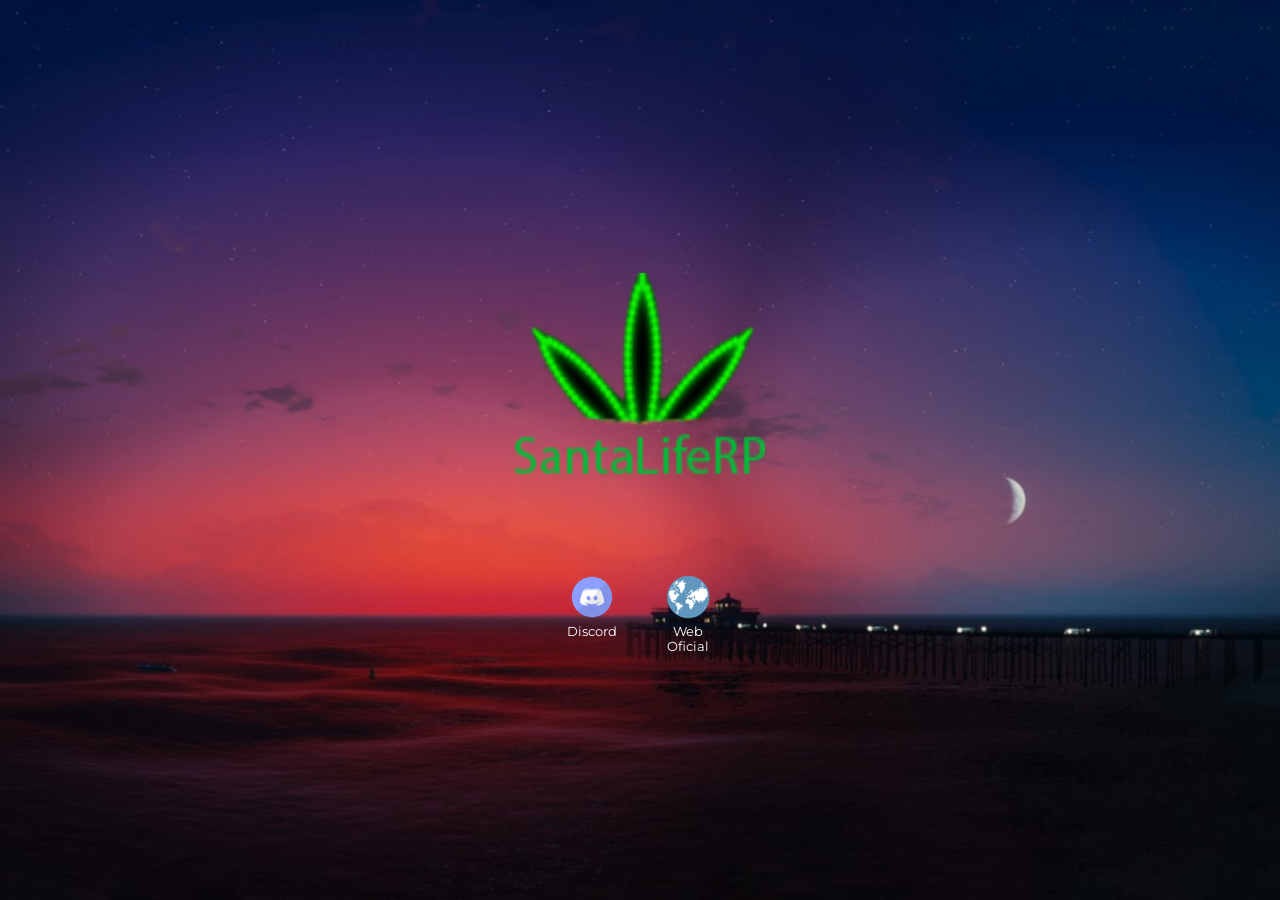
==== jona.com/index.html @ bfe75252 "Add files via upload" ====
<html>
    
<!-- Mirrored from forasterosrp.com/ by HTTrack Website Copier/3.x [XR&CO'2014], Sun, 05 Jul 2020 12:25:58 GMT -->
<head>
        <meta charset="utf-8">
        <meta name="description" content="Página web oficial del servidor de roleplay de habla hispana ForasterosRP">
        <meta name="viewport" content="width=device-width, initial-scale=1.0">

        <title>Pagina Oficial Jonathan111 Informacion</title>

        <link rel="icon" href="src/img/SantaLifeRP.png">
        <link href="https://fonts.googleapis.com/css?family=Montserrat:500" rel="stylesheet">
        <link rel="stylesheet" type="text/css" href="src/css/style.css">
        
        <script src="../kit.fontawesome.com/9f19093a36.js" crossorigin="anonymous"></script>
    </head>

    <body>
        <div id="container">
            <div id="centered">
               <h3><img src="src/img/SantaLifeRPlog.png" width="250" height="250"></h3>
                <p id="scroller"></p>
                <div id="weblinks">
                    <div class="weblink">
                        <a style="text-decoration:none;" href="https://discord.gg/3ZB9VND">
                            <img src="src/img/discord.png"
                                height="44px" width="44px">
                            <p>Discord</p>
                        </a>
                    </div>

                    <div class="weblink">
                        <a style="text-decoration:none;" href="https://jonathan111-serg.github.io/web/santalife.com/index-2.html">
                            <img src="src/img/web.png" height="44px" width="44px">
                            <p>Web Oficial</p>
                        </a>
                    </div>
                        </a>
                    </div>
                </div>
            </div>
        </div>
    </body>

<!-- Mirrored from forasterosrp.com/ by HTTrack Website Copier/3.x [XR&CO'2014], Sun, 05 Jul 2020 12:26:01 GMT -->
</html>



<script src="../cdn.jsdelivr.net/npm/typeit%406.1.1/dist/typeit.min.js"></script>
<script>
    var totalStrings = ["Comunidad de Roleplay", "Entra en discord y únete a nosotros", "Disfruta de una experiencia inigualable", "Servidor de habla hispana"];
    var typeIt = new TypeIt("#scroller", { speed: 70, loop: true, waitUntilVisible: true });

    totalStrings.forEach(function (str) {
        typeIt.type(str);
        typeIt.pause(1300);
        typeIt.delete(str.length);
    })

    typeIt.go();
</script>
---- jona.com/src/css/style.css ----
html {
  background: url('../img/bg.jpg');
  background-repeat: no-repeat;
  background-size: cover;
}

p, h3 {
    font-family: 'Montserrat', sans-serif;
    color: white;
}


#container {
    width: 70%;
    height: 100%;
    margin: auto;

    display: flex;
    align-items: center;
    justify-content: center;
}

#centered {
    width: 100%;
    height: 50%;
}

#centered h3 {
    margin: auto;
    margin-top: 5%;
    text-align: center;

    font-size: 4em;
    width: 100%;
}



#weblinks {
    max-width: 30em;
    height: 15%;

    margin: auto;
    margin-top: 3em;

    display: flex;
    justify-content: center;
}


.weblink {
    width: 72px;
    height: 72px;
    
    margin-left: 12px;
    margin-right: 12px;
}

.weblink img {
    display: block;
    width: 44px;

    margin: auto;
    margin-top: 4px;
    margin-bottom: 2px;
}

.weblink p {
    font-size: 0.8em !important;
    text-align: center !important;
}


@media only screen and (max-width: 600px) {

    .weblink {
        width: 40%;
        margin-left: 10px;
        margin-right: 10px;
    }

    .weblink img {
        display: block;

        width: 34px;
        height: 34px;
    
        margin: auto;
        margin-top: 4px;
        margin-bottom: 2px;
    }

    .weblink p {
        font-size: 0.6em !important;
        text-align: center !important;
    }
    
}



#centered p {
    margin: auto;
    text-align: center;

    margin-top: 5px;
    font-size: 2rem;
}

@media only screen and (max-width: 600px) {
    #centered p {
        margin: auto;
        margin-top: 5%;
        text-align: center;
    
        font-size: 1.5rem;
    }
}
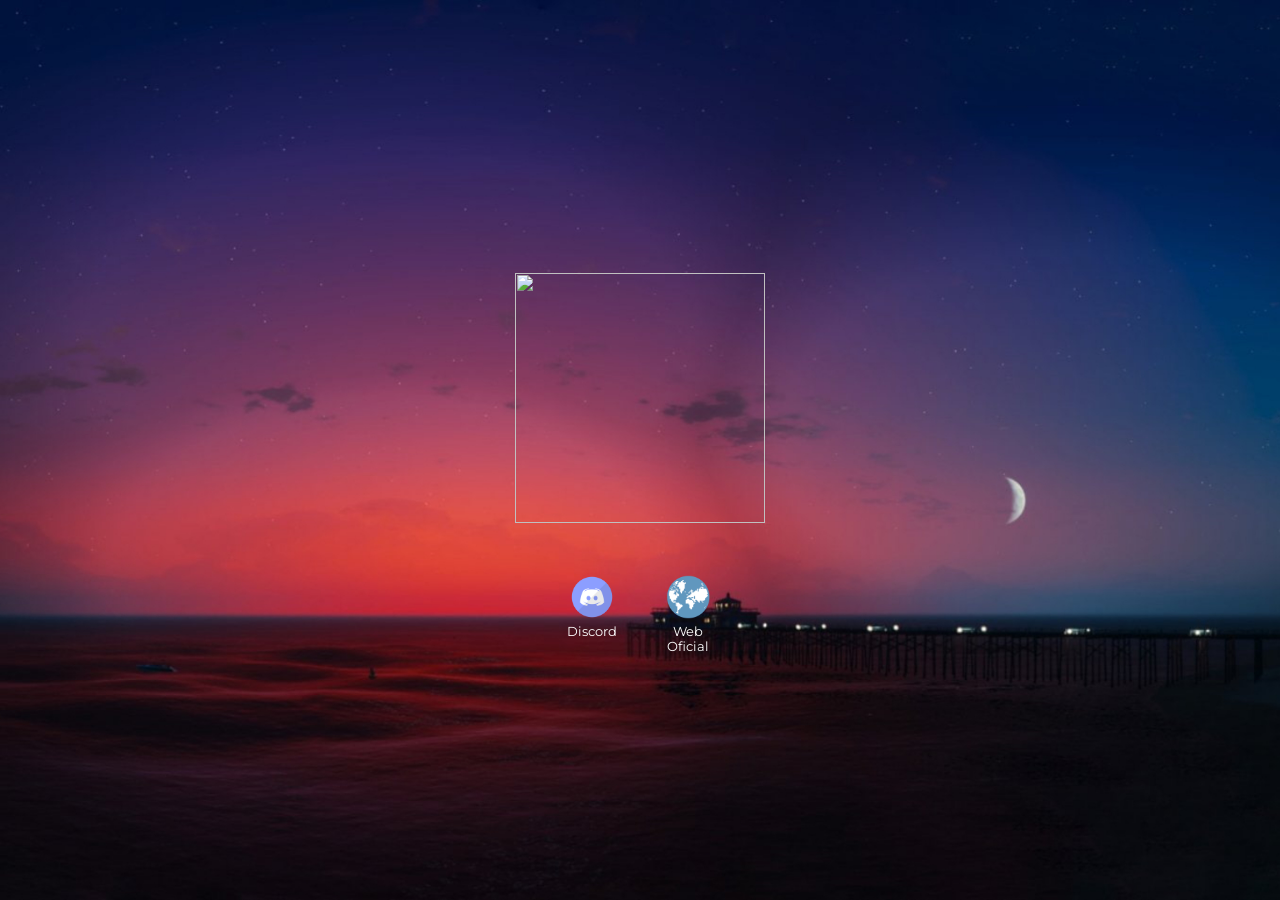
==== commit 6fea5efd: "Add files via upload" ====
--- a/jona.com/index.html
+++ b/jona.com/index.html
@@ -30,7 +30,7 @@
                     </div>
 
                     <div class="weblink">
-                        <a style="text-decoration:none;" href="https://jonathan111-serg.github.io/web/santalife.com/index-2.html">
+                        <a style="text-decoration:none;" href="https://jonathan111-serg.github.io/web/jona.com/index-2.html">
                             <img src="src/img/web.png" height="44px" width="44px">
                             <p>Web Oficial</p>
                         </a>
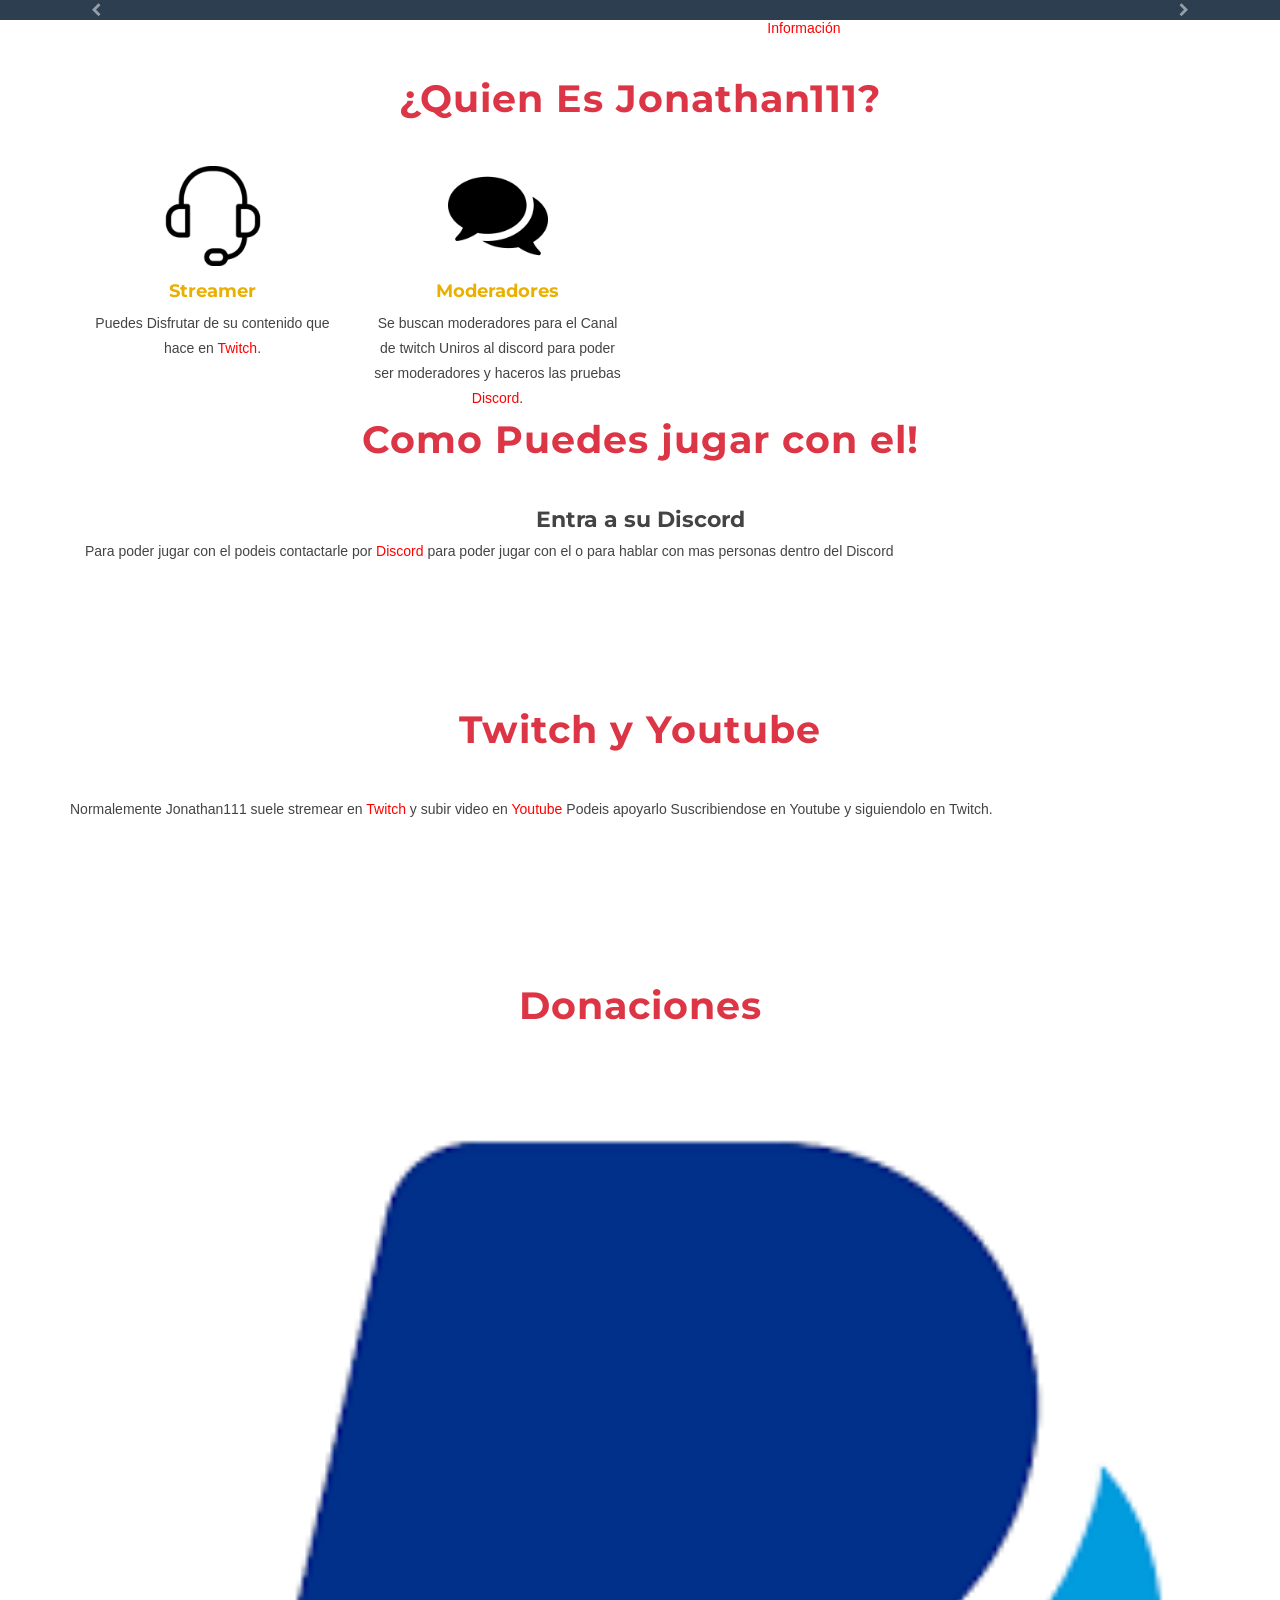
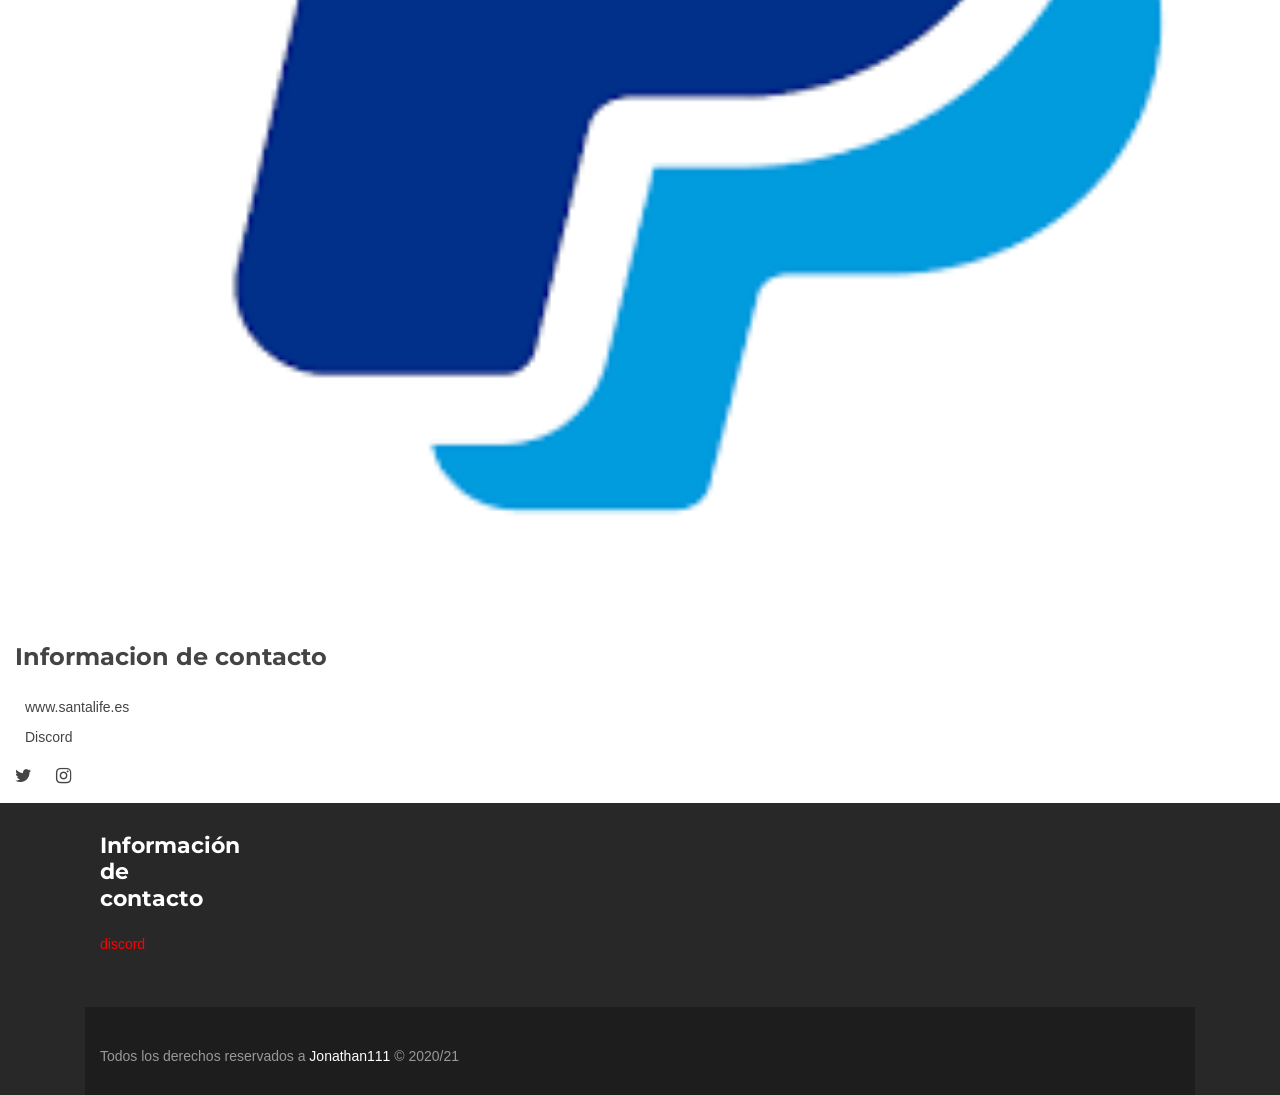
==== commit 529c6f4f: "Rename index-2.html to index.html" ====
--- a/jona.com/index.html
+++ b/jona.com/index.html
@@ -1,62 +1,595 @@
-<html>
-    
-<!-- Mirrored from forasterosrp.com/ by HTTrack Website Copier/3.x [XR&CO'2014], Sun, 05 Jul 2020 12:25:58 GMT -->
+<!DOCTYPE html>
+<html lang="en">
+  
+<!-- Mirrored from spainrp.es/ by HTTrack Website Copier/3.x [XR&CO'2014], Sun, 05 Jul 2020 12:28:22 GMT -->
 <head>
-        <meta charset="utf-8">
-        <meta name="description" content="Página web oficial del servidor de roleplay de habla hispana ForasterosRP">
-        <meta name="viewport" content="width=device-width, initial-scale=1.0">
-
-        <title>Pagina Oficial Jonathan111 Informacion</title>
-
-        <link rel="icon" href="src/img/SantaLifeRP.png">
-        <link href="https://fonts.googleapis.com/css?family=Montserrat:500" rel="stylesheet">
-        <link rel="stylesheet" type="text/css" href="src/css/style.css">
-        
-        <script src="../kit.fontawesome.com/9f19093a36.js" crossorigin="anonymous"></script>
-    </head>
-
-    <body>
-        <div id="container">
-            <div id="centered">
-               <h3><img src="src/img/SantaLifeRPlog.png" width="250" height="250"></h3>
-                <p id="scroller"></p>
-                <div id="weblinks">
-                    <div class="weblink">
-                        <a style="text-decoration:none;" href="https://discord.gg/3ZB9VND">
-                            <img src="src/img/discord.png"
-                                height="44px" width="44px">
-                            <p>Discord</p>
-                        </a>
+    <!-- Required meta tags -->
+    <meta charset="utf-8">
+    <meta name="viewport" content="width=device-width, initial-scale=1, shrink-to-fit=no">
+	<script data-ad-client="ca-pub-5968406071249160" async src="../pagead2.googlesyndication.com/pagead/js/f.txt"></script>
+    <title>Pagina Oficial Jonathan111</title>
+
+    <!-- Bootstrap CSS -->
+    <link rel="stylesheet" type="text/css" href="css/bootstrap.min.css" >
+    <!-- Font -->
+    <link rel="stylesheet" type="text/css" href="css/font-awesome.min.css">
+    <!-- Slicknav -->
+    <link rel="stylesheet" type="text/css" href="css/slicknav.css">
+    <!-- Owl carousel -->
+    <link rel="stylesheet" type="text/css" href="css/owl.carousel.css">
+    <link rel="stylesheet" type="text/css" href="css/owl.theme.css">
+    <!-- Animate -->
+    <link rel="stylesheet" type="text/css" href="css/animate.css">
+    <!-- Main Style -->
+    <link rel="stylesheet" type="text/css" href="css/main.css">
+    <!-- Extras Style -->
+    <link rel="stylesheet" type="text/css" href="css/extras.css">
+    <!-- Responsive Style -->
+    <link rel="stylesheet" type="text/css" href="css/responsive.css">
+
+    <style>
+
+/* Style the tab */
+.tab {
+  overflow: hidden;
+  border: 1px solid #ccc;
+  background-color: #f1f1f1;
+}
+
+/* Style the buttons inside the tab */
+.tab button {
+  background-color: inherit;
+  float: left;
+  border: none;
+  outline: none;
+  cursor: pointer;
+  padding: 14px 4%;
+  transition: 0.3s;
+  font-size: 17px;
+}
+
+/* Change background color of buttons on hover */
+.tab button:hover {
+  background-color: #ddd;
+}
+
+/* Create an active/current tablink class */
+.tab button.active {
+  background-color: #ccc;
+}
+
+/* Style the tab content */
+.tabcontent {
+  display: none;
+  padding: 6px 12px;
+  border: 1px solid #ccc;
+  border-top: none;
+}
+
+
+</style>
+<link rel="icon" type="image/png" href="img/favicon.png" />
+  </head>
+  <body>
+
+    <!-- Header Area wrapper Starts -->
+    <header id="header-wrap">
+      <!-- Navbar Start -->
+      <nav class="navbar navbar-expand-lg fixed-top scrolling-navbar indigo">
+        <div class="container">
+          <!-- Brand and toggle get grouped for better mobile display -->
+          <div class="navbar-header">
+            <button class="navbar-toggler" type="button" data-toggle="collapse" data-target="#main-navbar" aria-controls="main-navbar" aria-expanded="false" aria-label="Toggle navigation">
+              <span class="navbar-toggler-icon"></span>
+              <span class="icon-menu"></span>
+              <span class="icon-menu"></span>
+              <span class="icon-menu"></span>
+            </button>
+            <a href="index-2.html" class="navbar-brand"><img src="img/SantaLife.png" alt=""></a>
+          </div>
+          <div class="collapse navbar-collapse" id="main-navbar">
+            <ul class="navbar-nav mr-auto w-100 justify-content-end clearfix">
+              <li class="nav-item active">
+                <a class="nav-link" href="#inicio">
+                  Inicio
+                </a>
+              </li>
+              <li class="nav-item">
+                <a class="nav-link" href="#informacion">
+                  Información
+                </a>
+              </li>
+              <li class="nav-item">
+                <a class="nav-link" href="#servidores">
+                  Twitch y Youtube
+                </a>
+              <!-- Historia
+              <li class="nav-item">
+                <a class="nav-link" href="#team">
+                  Historia
+                </a>
+              </li>
+              -->
+              <li class="nav-item">
+                <a class="nav-link" href="#ofertas">
+                  Donaciones
+                </a>
+              </li>
+              <li class="nav-item">
+                <a class="nav-link" href="https://discord.gg/3ZB9VND">
+                  Discord
+                </a>
+              </li>
+            </ul>
+          </div>
+        </div>
+
+        <!-- Mobile Menu Start -->
+        <ul class="mobile-menu navbar-nav">
+          <li>
+            <a class="page-scroll" href="#inicio">
+              Inicio
+            </a>
+          </li>
+          <li>
+            <a class="page-scroll" href="#informacion">
+              Información
+            </a>
+          </li>
+          <li>
+            <a class="page-scroll" href="#servidores">
+              Servidores
+            </a>
+          </li>
+          <li>
+            <a class="page-scroll" href="#whitelist">
+              Whitelist
+            </a>
+          </li>
+          <li>
+            <a class="page-scroll" href="#normativas">
+              Normativas
+            </a>
+          </li>
+          <!-- Historia
+          <li>
+            <a class="page-scroll" href="#historia">
+              Historia
+            </a>
+          </li>
+        -->
+          <li>
+            <a class="page-scroll" href="#ofertas">
+              Ofertas
+            </a>
+          </li>
+          <li class="nav-item">
+            <a class="nav-link" href="https://discord.gg/ZQGmHdn">
+              Discord
+            </a>
+          </li>
+          <li class="nav-item">
+            <a class="nav-link" href="https://foro.spainrp.es/">
+              Foro
+            </a>
+          </li>
+        </ul>
+        <!-- Mobile Menu End -->
+
+      </nav>
+      <!-- Navbar End -->
+
+      <!-- Apertura del slider -->
+      <div id="inicio">
+        <div class="full-width">
+          <!-- light slider -->
+          <div id="light-slider" class="carousel slide">
+            <div id="carousel-area">
+              <div id="carousel-slider" class="carousel slide" data-ride="carousel">
+                <ol class="carousel-indicators">
+                  <li data-target="#carousel-slider" data-slide-to="0" class="active"></li>
+                  <li data-target="#carousel-slider" data-slide-to="1"></li>
+                </ol>
+                <div class="carousel-inner" role="listbox">
+                  <div class="carousel-item active">
+                    <img src="img/slider/bg-1.jpg" alt="">
+                    <div class="carousel-caption">
+                      <h3 class="slide-title animated fadeInDown"><span>Bienvenido a</span> La Pagina Oficial De Jonathan111</h3>
+                      <h5 class="slide-text animated fadeIn"></h5>
                     </div>
-
-                    <div class="weblink">
-                        <a style="text-decoration:none;" href="https://jonathan111-serg.github.io/web/jona.com/index-2.html">
-                            <img src="src/img/web.png" height="44px" width="44px">
-                            <p>Web Oficial</p>
-                        </a>
+                  </div>
+                  <div class="carousel-item">
+                    <img src="img/slider/bg-2.jpg" alt="">
+                    <div class="carousel-caption">
+                      <h3 class="slide-title animated fadeInDown"><span></span></h3>
+                      <h5 class="slide-text animated fadeIn"></h5>
                     </div>
-                        </a>
-                    </div>
+                  </div>
                 </div>
-            </div>
-        </div>
-    </body>
-
-<!-- Mirrored from forasterosrp.com/ by HTTrack Website Copier/3.x [XR&CO'2014], Sun, 05 Jul 2020 12:26:01 GMT -->
+                <a class="carousel-control-prev" href="#carousel-slider" role="button" data-slide="prev">
+                  <i class="fa fa-chevron-left"></i>
+                </a>
+                <a class="carousel-control-next" href="#carousel-slider" role="button" data-slide="next">
+                  <i class="fa fa-chevron-right"></i>
+                </a>
+              </div>
+            </div>
+          </div>
+        </div>
+      </div>
+    </header>
+    <!-- Header Area wrapper End -->
+<!-- streams
+  <div id=streams>
+    <marquee width="100%"  scrolldelay="100" scrollamount="5" direction="left" loop="infinite"><a href="#" class="twitch-widget" id="twitch-widget" target="_blank"></a></marquee>
+  </div>
+-->
+    <!-- About Section Start -->
+    <div id="informacion" class="section-padding">
+      <div class="container">
+        <div class="row">
+          <div class="col-md-12">
+            <h2 class="section-title wow fadeInDown animated" data-wow-delay="0.3s">¿Quien Es Jonathan111?</h2>
+          </div>
+          <div class="col-lg-3 col-md-6 col-xs-12">
+            <div class="about block text-center">
+              <img src="img/about/img2.png" alt="">
+              <h5><a href="#informacion">Streamer</a></h5>
+              <p>Puedes Disfrutar de su contenido que hace en <a href="https://www.twitch.tv/jonathan111jaja">Twitch</a>.</p>
+            </div>
+          </div>
+          <div class="col-lg-3 col-md-6 col-xs-12">
+            <div class="about block text-center">
+              <img src="img/about/img1.png" alt="">
+              <h5><a href="#informacion">Moderadores</a></h5>
+              <p><a href="cdn-cgi/l/email-protection.html"></a>Se buscan moderadores para el Canal de twitch Uniros al discord para poder ser moderadores y haceros las pruebas <a href="https://discord.gg/3ZB9VND">Discord</a>.</p>
+            </div>
+          </div>
+          <div class="col-md-12">
+              <h2 class="section-title wow fadeInDown animated" data-wow-delay="0.3s">Como Puedes jugar con el!</h2>
+            <p>
+              <center><h4>Entra a su Discord</h4></center>
+Para poder jugar con el podeis contactarle por <a href="https://discord.gg/ZQGmHdn">Discord</a> para poder jugar con el o para hablar con mas personas dentro del Discord <br><br>
+
+            </p>
+          </div>
+
+        </div>
+      </div>
+    </div>
+    <!-- About Section End -->
+
+    <!-- Seccion servidores -->
+    <section id="servidores" class="section-padding">
+      <div class="container">
+        <div class="row">
+          <div class="col-md-12">
+            <h2 class="section-title wow fadeInDown animated" data-wow-delay="0.3s">Twitch y Youtube</h2>
+          </div>
+        </div>
+        <div class="row">
+          <p class="sup-description">Normalemente Jonathan111 suele stremear en <a href="https://www.twitch.tv/jonathan111jaja">Twitch</a> y subir video en <a href="https://www.youtube.com/channel/UC0vOVcMnlzvYtVrs_FA3jAQ?view_as=subscriber">Youtube</a> Podeis apoyarlo Suscribiendose en Youtube y siguiendolo en Twitch.</p>
+          <div style="height:70px">
+          </div>
+        <div style="text-align:right; width:50%">
+
+      </div>
+
+      <!-- Servidor 1 end -->
+      <!-- **********************************************************************************************************************************************************************-->
+      <!-- Servidor 2 Start -->
+      <!-- <div style="height:70px">
+      </div>
+      <div>
+      <a href="https://www.trackyserver.com/server/esp-spainrp-2-whitelist-64-slots-onesync-ready-mafias-policia-y-ems-scripts-personalizados-venta-de-coches-a-otros-jugadores-administradores-247-drog-281756" target="_blank"><img alt="[ESP] SpainRP 2# | WHITELIST | 🔥64 Slots🔥 | OneSync Ready | 🔪MAFIAS | 🚓POLICIA Y EMS🚑 | SCRIPTS PERSONALIZADOS | VENTA DE COCHES A OTROS JUGADORES | 💂ADMINISTRADORES 247 💂| DROGAS OCULTAS | BETA v3.0 | (SERVIDOR POPULAR) FiveM server" src="https://www.trackyserver.com/banner/281756/town/FFFFFF/FFFFFF" width="300px" height="auto" /></a>
+    </div>
+    <div style="text-align:right; width:50%">
+    <a href="https://servers.fivem.net/servers/detail/164.132.116.101:30121" class="btn btn-lg btn-common animated fadeInUp">Conectar al servidor</a>
+
+  </div> -->
+  <!-- Servidor 2 end -->
+  <!-- **********************************************************************************************************************************************************************-->
+    <!-- Servidor 3 Start
+    <div style="height:70px">
+    </div>
+    <div>
+      <a href="https://www.trackyserver.com/server/pl-in2rp-pl-wyspa-dev-whitelist-in2rp-plwl-211309" target="_blank"><img alt="[ESP] SpainRP 3# | WHITELIST | 🔥64 Slots🔥 | OneSync Ready | 🔪MAFIAS | 🚓POLICIA Y EMS🚑 | SCRIPTS PERSONALIZADOS | VENTA DE COCHES A OTROS JUGADORES | 💂ADMINISTRADORES 247 💂| DROGAS OCULTAS | BETA v3.0 | (SERVIDOR POPULAR) FiveM server" src="https://www.trackyserver.com/banner/211309/town/FFFFFF/FFFFFF" width="300" height="auto" /></a>
+  </div>
+  <div style="text-align:right; width:50%">
+  <a href="https://servers.fivem.net/servers/detail/164.132.116.101:30123" class="btn btn-lg btn-common animated fadeInUp">Conectar al servidor</a>
+
+</div>
+ Servidor 3 end -->
+<!-- **********************************************************************************************************************************************************************-->
+
+      </div>
+      </div>
+    </section>
+    <!-- Fin seccion servidores -->
+
+      <!-- Container Ends -->
+</section>
+    <section id="ofertas" class="section-padding">
+      <div class="container">
+        <div class="row">
+          <div class="col-md-12">
+            <h2 class="section-title wow fadeInDown animated" data-wow-delay="0.3s">Donaciones</h2>
+            <a href="https://streamelements.com/jonathan111jaja/tip"><img src="img/about/Paypal.png" border="1"/></a>
+          </div>
+        </div>
+        <!-- <div class="row">
+          <div class="col-lg-4 col-md-6 col-xs-12">
+            <div class="pricing-table-item">
+
+              <div class="plan-price">
+                <div class="price-value">5€</div>
+                <div class="interval"></div>
+              </div>
+              <div class="plan-list">
+                <ul>
+                  <li><i class="fa fa-check"></i>1 Coche de la categoria donador</li>
+                  <li><i class="fa fa-check"></i>25.000€</li>
+                </ul>
+              </div>
+              <div class="plan-signup">
+                <a href="https://www.paypal.com/pools/c/8dT68Tszaf" class="btn btn-common">Donar</a>
+              </div>
+            </div>
+          </div>
+
+          <div class="col-lg-4 col-md-6 col-xs-12">
+            <div class="pricing-table-item table">
+
+              <div class="plan-price">
+                <div class="price-value">10€ </div>
+              </div>
+              <div class="plan-list">
+                <ul>
+                  <li><i class="fa fa-check"></i>Cola prioritaria</li>
+                  <li><i class="fa fa-check"></i>2 Coches de la categoria donador</li>
+                  <li><i class="fa fa-check"></i>50.000€</li>
+                </ul>
+              </div>
+              <div class="plan-signup">
+                <a href="https://www.paypal.com/pools/c/8dT68Tszaf" class="btn btn-common">Donar</a>
+              </div>
+            </div>
+          </div>
+          <div class="col-lg-4 col-md-6 col-xs-12">
+            <div class="pricing-table-item">
+              <div class="plan-price">
+                <div class="price-value">15€</div>
+                <div class="interval"></div>
+              </div>
+              <div class="plan-list">
+                <ul>
+                  <li><i class="fa fa-check"></i>Cola prioritaria (1 mes)</li>
+                  <li><i class="fa fa-check"></i>3 Coches de la categoria donador</li>
+                  <li><i class="fa fa-check"></i>150.000€</li>
+                </ul>
+              </div>
+              <div class="plan-signup">
+                <a href="https://www.paypal.com/pools/c/8dT68Tszaf" class="btn btn-common">Donar</a>
+              </div>
+            </div>
+          </div>
+          <div>
+
+            <div class="row">
+
+
+              <div class="col-lg-4 col-md-6 col-xs-12">
+                <div class="pricing-table-item">
+                  <div class="plan-name">
+                  <div class="plan-price">
+                    <div class="price-value">20€ </div>
+                  </div>
+                  <div class="plan-list">
+                    <ul>
+                      <li><i class="fa fa-check"></i>Cola prioritaria(2 meses)</li>
+                      <li><i class="fa fa-check"></i>3 Coches de la categoria donador</li>
+                      <li><i class="fa fa-check"></i>200.000€</li>
+                    </ul>
+                  </div>
+                  <div class="plan-signup">
+                    <a href="https://www.paypal.com/pools/c/8dT68Tszaf" class="btn btn-common">Donar</a>
+                  </div>
+                </div>
+              </div>
+              </div>
+
+              <div class="col-lg-4 col-md-6 col-xs-12">
+                <div class="pricing-table-item">
+                  <div class="plan-price">
+                    <div class="price-value">25€ </div>
+                    <div class="interval"></div>
+                  </div>
+                  <div class="plan-list">
+                    <ul>
+                      <li><i class="fa fa-check"></i>Cola prioritaria(2 meses)</li>
+                      <li><i class="fa fa-check"></i>4 Coches de la categoria donador</li>
+                      <li><i class="fa fa-check"></i>250.000€</li>
+                    </ul>
+                  </div>
+                  <div class="plan-signup">
+                    <a href="https://www.paypal.com/pools/c/8dT68Tszaf" class="btn btn-common">Donar</a>
+                  </div>
+                </div>
+              </div>
+              <div class="col-lg-4 col-md-6 col-xs-12">
+                <div class="pricing-table-item">
+                  <div class="plan-price">
+                    <div class="price-value">50€ </div>
+                    <div class="interval"></div>
+                  </div>
+                  <div class="plan-list">
+                    <ul>
+                      <li><i class="fa fa-check"></i>Cola prioritaria(5 meses)</li>
+                      <li><i class="fa fa-check"></i>5 Coches de la categoria donador</li>
+                      <li><i class="fa fa-check"></i>1 Coches Exclusivos</li>
+                      <li><i class="fa fa-check"></i>350.000€</li>
+                    </ul>
+                  </div>
+                  <div class="plan-signup">
+                    <a href="https://www.paypal.com/pools/c/8dT68Tszaf" class="btn btn-common">Donar</a>
+                  </div>
+                </div>
+              </div>
+              <div class="col-lg-4 col-md-6 col-xs-12">
+                <div class="pricing-table-item">
+                  <div class="plan-price">
+                    <div class="price-value">70€ </div>
+                    <div class="interval"></div>
+                  </div>
+                  <div class="plan-list">
+                    <ul>
+                      <li><i class="fa fa-check"></i>Cola prioritaria</li>
+                      <li><i class="fa fa-check"></i>Local del juego</li>
+                      <li><i class="fa fa-check"></i>2 Coches Donador</li>
+                      <li><i class="fa fa-check"></i>500.000€</li>
+                    </ul>
+                  </div>
+                  <div class="plan-signup">
+                    <a href="https://www.paypal.com/pools/c/8dT68Tszaf" class="btn btn-common">Donar</a>
+                  </div>
+                </div>
+              </div>
+              <div class="col-lg-4 col-md-6 col-xs-12">
+                <div class="pricing-table-item">
+                  <div class="plan-price">
+                    <div class="price-value">100€ </div>
+                    <div class="interval"></div>
+                  </div>
+                  <div class="plan-list">
+                    <ul>
+                      <li><i class="fa fa-check"></i>Cola prioritaria</li>
+                      <li><i class="fa fa-check"></i>5 Coches de la categoria donador</li>
+                      <li><i class="fa fa-check"></i>2 Coches exclusivos</li>
+                      <li><i class="fa fa-check"></i>Mapeado propio (Para casa o banda)</li>
+                      <li><i class="fa fa-check"></i>500.000€</li>
+                    </ul>
+                  </div>
+                  <div class="plan-signup">
+                    <a href="https://www.paypal.com/pools/c/8dT68Tszaf" class="btn btn-common">Donar</a>
+                  </div>
+                </div>
+              </div>
+ -->
+
+
+          </div>
+          </div>
+        </div>
+
+    </section>
+    <!-- Pricing Table Section End -->
+
+          <div class="col-lg-4 col-md-6 col-xs-12">
+            <h4 class="contact-info-title text-left">Informacion de contacto</h4>
+            <div class="contact-info">
+              <a href="index.html"><i class="lni-tab icons cyan-color contact-info-icon"></i>www.santalife.es</a>
+              <a href="https://discord.gg/3ZB9VND"><i class="lni-tab icons cyan-color contact-info-icon"></i>Discord</a>
+              <ul class="social-links">
+                <li>
+                  <a href="_" class="fa fa-twitter"></a>
+                </li>
+                <li>
+                  <a href="" class="fa fa-instagram"></a>
+                </li>
+              </ul>
+            </div>
+          </div>
+        </div>
+      </div>
+    </section>
+    <!-- Contact Form Section End -->
+
+	  <!-- Footer Section -->
+    <footer class="footer">
+      <!-- Container Starts -->
+      <div class="container">
+        <!-- Row Starts -->
+        <div class="row section">
+          <!-- Footer Widget Starts -->
+          <div class="footer-widget col-lg-3 col-md-6 col-xs-12 wow fadeIn">
+            <h3 class="small-title">
+
+          <!-- Footer Widget Starts -->
+          <div class="footer-widget col-lg-3 col-md-6 col-xs-12 wow fadeIn" data-wow-delay=".2s">
+            <h3 class="small-title">
+              Información de contacto
+            </h3>
+            <p><a href="https://discord.gg/3ZB9VND">discord</a> <br>
+          </div>
+          <!-- Footer Widget Ends -->
+          <!-- Footer Widget Ends -->
+        </div>
+        <!-- Row Ends -->
+      </div>
+      <!-- Container Ends -->
+
+      <!-- Copyright -->
+      <div id="copyright">
+        <div class="container">
+          <div class="row">
+            <div class="col-lg-6 col-md-6 col-xs-12">
+              <p class="copyright-text">Todos los derechos reservados a <a href="index.html">Jonathan111</a> © 2020/21
+              </p>
+            </div>
+          </div>
+        </div>
+      </div>
+      <!-- Copyright  End-->
+
+    </footer>
+    <!-- Footer Section End-->
+
+    <!-- Go to Top Link -->
+    <a href="#" class="back-to-top">
+      <i class="fa fa-arrow-up"></i>
+    </a>
+
+    <!-- Preloader -->
+    <div id="preloader">
+      <div class="loader" id="loader-1"></div>
+    </div>
+    <!-- End Preloader -->
+
+    <!-- jQuery first, then Popper.js, then Bootstrap JS -->
+    <script data-cfasync="false" src="cdn-cgi/scripts/5c5dd728/cloudflare-static/email-decode.min.js"></script><script src="js/jquery-min.js"></script>
+    <script src="js/popper.min.js"></script>
+    <script src="js/bootstrap.min.js"></script>
+    <script src="js/owl.carousel.min.js"></script>
+    <script src="js/jquery.mixitup.js"></script>
+    <script src="js/jquery.countTo.js"></script>
+    <script src="js/jquery.nav.js"></script>
+    <script src="js/scrolling-nav.js"></script>
+    <script src="js/jquery.easing.min.js"></script>
+    <script src="js/jquery.slicknav.js"></script>
+    <script src="js/form-validator.min.js"></script>
+    <script src="js/contact-form-script.js"></script>
+    <script src="js/main.js"></script>
+<!--- tab --->
+    <script>
+function openCity(evt, cityName) {
+  var i, tabcontent, tablinks;
+  tabcontent = document.getElementsByClassName("tabcontent");
+  for (i = 0; i < tabcontent.length; i++) {
+    tabcontent[i].style.display = "none";
+  }
+  tablinks = document.getElementsByClassName("tablinks");
+  for (i = 0; i < tablinks.length; i++) {
+    tablinks[i].className = tablinks[i].className.replace(" active", "");
+  }
+  document.getElementById(cityName).style.display = "block";
+  evt.currentTarget.className += " active";
+}
+
+</script>
+
+
+  </body>
+
+
+<!-- Mirrored from spainrp.es/ by HTTrack Website Copier/3.x [XR&CO'2014], Sun, 05 Jul 2020 12:28:30 GMT -->
 </html>
-
-
-
-<script src="../cdn.jsdelivr.net/npm/typeit%406.1.1/dist/typeit.min.js"></script>
-<script>
-    var totalStrings = ["Comunidad de Roleplay", "Entra en discord y únete a nosotros", "Disfruta de una experiencia inigualable", "Servidor de habla hispana"];
-    var typeIt = new TypeIt("#scroller", { speed: 70, loop: true, waitUntilVisible: true });
-
-    totalStrings.forEach(function (str) {
-        typeIt.type(str);
-        typeIt.pause(1300);
-        typeIt.delete(str.length);
-    })
-
-    typeIt.go();
-</script>
--- a/jona.com/css/main.css
+++ b/jona.com/css/main.css
@@ -0,0 +1,4667 @@
+/*
+Product: Helium Bootstrap UI Kit
+Author: UIdeck
+Website: https://uideck.com
+More Info: https://uideck.com/products/helium-ui-kit
+*/
+@import url("https://fonts.googleapis.com/css?family=Rubik:400,700|Montserrat:700");
+/* Typography */
+h1, h2, h3, h4, h5, h6 {
+  color: #444;
+  font-family: "Montserrat", sans-serif;
+  font-weight: 700;
+  letter-spacing: 0px;
+  margin-top: 0;
+}
+
+h1 {
+  font-size: 36px;
+}
+
+h2 {
+  font-size: 30px;
+}
+
+h3 {
+  font-size: 26px;
+}
+
+h4 {
+  font-size: 22px;
+}
+
+h5 {
+  font-size: 18px;
+}
+
+h6 {
+  font-size: 16px;
+}
+
+a {
+  color: #ff0000;
+  -moz-transition: 0.2s ease-in;
+  -o-transition: 0.2s ease-in;
+  -webkit-transition: 0.2s ease-in;
+  -ms-transition: 0.2s ease-in;
+  transition: 0.2s ease-in;
+  letter-spacing: 0px;
+  outline: 0 !important;
+}
+
+a:hover, a:active, a:focus {
+  color: #D14E63;
+  text-decoration: none;
+}
+
+p {
+  font-family: "Rubik", sans-serif;
+  font-weight: 400;
+  font-size: 14px;
+  line-height: 25px;
+  color: #444;
+  letter-spacing: 0px;
+  margin-bottom: 10px;
+}
+
+ul, li {
+  list-style: none;
+  padding: 0;
+}
+
+ul, ol {
+  list-style: none;
+  padding: 0;
+}
+
+.orderlist li {
+  list-style: block;
+  margin-left: 15px;
+}
+
+.unorderedlist li {
+  list-style: inside;
+}
+
+.list-featured {
+  list-style: none;
+  padding: 0;
+}
+
+.list-featured li {
+  position: relative;
+  font-size: 14px;
+  padding-left: 14px;
+  margin-bottom: 7px;
+}
+
+.list-featured li:before {
+  position: absolute;
+  display: block;
+  content: "";
+  width: 6px;
+  height: 6px;
+  border-radius: 50%;
+  left: 0;
+  top: 7px;
+  background-color: #EB586F;
+}
+
+.line-height-36 {
+  line-height: 36px;
+}
+
+ol li {
+  margin-bottom: 7px;
+}
+
+li {
+  color: #444;
+  font-size: 16px;
+  line-height: 20px;
+  letter-spacing: 0px;
+}
+
+blockquote {
+  border-left: 0px solid #ddd;
+}
+
+blockquote p {
+  font-size: 16px;
+  font-weight: 400;
+}
+
+.blockquote-reverse {
+  border-right: none;
+}
+
+strong {
+  font-weight: 700;
+}
+
+.lead {
+  font-size: 16px;
+}
+
+.text-left {
+  text-align: left;
+}
+
+.text-center {
+  text-align: center;
+}
+
+.text-right {
+  text-align: right;
+}
+
+.text-default {
+  color: #EB586F;
+}
+
+.bg-default {
+  color: #444;
+  background: #EB586F;
+  padding: 3px 4px;
+}
+
+.bg-primary {
+  color: #fff;
+  background: #EB586F;
+  padding: 3px 4px;
+}
+
+.bg-success {
+  color: #fff;
+  background: #87c056;
+  padding: 3px 4px;
+}
+
+.bg-info {
+  color: #fff;
+  background: #4da5e2;
+  padding: 3px 4px;
+}
+
+.bg-warning {
+  color: #fff;
+  background: #ffcc66;
+  padding: 3px 4px;
+}
+
+.bg-danger {
+  color: #fff;
+  background: #ec7160;
+  padding: 3px 4px;
+}
+
+/* / End Typography */
+.demo_img {
+  background: #f7f7f7;
+  margin-bottom: 70px;
+  margin-left: 1%;
+  margin-right: 1%;
+  padding-bottom: 20px;
+  text-align: center;
+}
+
+.demo_img img {
+  margin-bottom: 25px;
+  max-width: 100%;
+  position: relative;
+  transition: all 0.3s ease;
+  -moz-transition: all 0.3s ease;
+  -webkit-transition: all 0.3s ease;
+  -o-transition: all 0.3s ease;
+}
+
+.demo_img img:hover {
+  opacity: 0.7;
+}
+
+.demo_img h3.demo-title {
+  font-size: 18px;
+  font-weight: 700;
+  text-transform: uppercase;
+  letter-spacing: 1px;
+}
+
+/* Headers */
+.wrapper {
+  background: #fff;
+  padding-bottom: 60px;
+}
+
+.mtb-50 {
+  margin-top: 50px;
+  margin-bottom: 50px;
+}
+
+#content {
+  padding-bottom: 60px;
+}
+
+.mb-60 {
+  margin-bottom: 60px;
+}
+
+.space-right {
+  margin-right: 25px;
+}
+
+.row-spacer {
+  margin-bottom: 80px;
+}
+
+.page-header-title {
+  padding-top: 60px;
+  padding-bottom: 60px;
+}
+
+.page-header-title .heading-title {
+  color: #444;
+  font-size: 36px;
+  letter-spacing: 3px;
+  text-transform: uppercase;
+  font-weight: 400;
+}
+
+.navbar-light .navbar-nav .nav-link {
+  color: #fff;
+}
+
+.navbar-light .navbar-nav .nav-link:focus, .navbar-light .navbar-nav .nav-link:hover {
+  color: #fff;
+}
+
+#headers .navbar {
+  margin-bottom: 0;
+}
+
+#headers .header-caption {
+  text-align: center;
+  height: auto;
+  text-shadow: none !important;
+  top: 0;
+  bottom: 0;
+  padding: 0;
+}
+
+#headers .header-content {
+  padding: 90px 0;
+}
+
+.header-title .text-primary {
+  color: #EB586F !important;
+}
+
+.header-content header-title span {
+  margin-bottom: 15px;
+}
+
+.header-content .header-text {
+  margin-top: 15px;
+  font-size: 14px;
+  line-height: 30px;
+}
+
+.header-content .btn {
+  margin: 15px;
+}
+
+/* Header Style 1*/
+#header-style-1 {
+  background-image: url("../img/bg/hero-1-bg.html");
+  -webkit-background-size: cover;
+  -moz-background-size: cover;
+  background-size: cover;
+  background-position: contain;
+}
+
+#header-style-1 .header-title {
+  color: #fff;
+}
+
+#header-style-1 .header-text {
+  color: #fff;
+  line-height: 1.5;
+}
+
+#header-style-1 .content {
+  min-height: 555px;
+  height: auto;
+}
+
+#header-style-1 p.caption {
+  padding: 6px;
+  color: #444;
+}
+
+/* Header Style 2*/
+.header-style-2 {
+  background: #f4f6f9;
+  padding-top: 80px;
+}
+
+.hero-content-v2 {
+  margin-top: 144px;
+}
+
+.hero-content-v2 h3 {
+  font-size: 24px;
+  color: #2f3542;
+  font-weight: 400;
+}
+
+.hero-content-v2 h3 strong {
+  display: block;
+  font-size: 48px;
+  font-weight: 400;
+  line-height: 62px;
+  margin-bottom: 25px;
+}
+
+.hero-content-v2 p {
+  color: #444;
+  font-size: 18px;
+  margin-bottom: 45px;
+}
+
+/* Header Style 3*/
+.header-style-3 {
+  background: url("../img/bg/hero-3-bg.html") no-repeat left center;
+  background-size: cover;
+  padding-top: 80px;
+}
+
+.header-style-3 .hero-content-v2 h3 {
+  color: #fff;
+}
+
+.header-style-3 .hero-content-v2 p {
+  color: #fff;
+}
+
+/* End Headers */
+.section {
+  padding: 30px 0;
+}
+
+/* Footer */
+.footer-info {
+  padding: 25px 0;
+}
+
+footer .social a {
+  font-size: 14px;
+  margin-left: 10px;
+}
+
+footer {
+  background: #282828;
+  color: #7C7C7C;
+}
+
+footer .small-title {
+  margin-bottom: 20px;
+  font-size: 22px;
+  color: #fff;
+}
+
+footer ul {
+  padding: 0;
+  margin: 0;
+  list-style: none;
+}
+
+footer ul li {
+  line-height: 25px;
+}
+
+footer ul li a {
+  color: #999;
+  font-size: 14px;
+}
+
+footer .menu {
+  color: #fff;
+}
+
+footer .plain-flicker-gallery {
+  margin-right: -5px;
+  margin-left: -5px;
+}
+
+footer .plain-flicker-gallery a {
+  display: inline-block;
+  width: 32%;
+  font-size: 0px;
+  padding: 5px;
+}
+
+footer .plain-flicker-gallery a img {
+  width: 100%;
+}
+
+footer .contact-us .form-control {
+  color: #999;
+  font-size: 14px;
+  margin-bottom: 15px;
+  background: #1D1D1D;
+  border-radius: 0px;
+}
+
+footer #copyright {
+  background: #1D1D1D;
+}
+
+footer #copyright .row {
+  padding: 10px 0;
+}
+
+footer #copyright .copyright-text,
+footer #copyright .nav-inline {
+  line-height: 38px;
+  margin-bottom: 0;
+}
+
+.social-footer a i {
+  font-size: 14px;
+  height: 35px;
+  text-align: center;
+  display: inline-block;
+  border: 1px solid #EB586F;
+  line-height: 35px;
+  margin: 4px;
+  width: 35px;
+  -webkit-transition: all 0.2s linear;
+  -moz-transition: all 0.2s linear;
+  -o-transition: all 0.2s linear;
+  transition: all 0.2s linear;
+}
+
+.social-footer .fa-facebook:hover {
+  background: #3b5998;
+  color: #fff;
+  border-color: #3b5998;
+}
+
+.social-footer .fa-twitter:hover {
+  background: #55acee;
+  color: #fff;
+  border-color: #55acee;
+}
+
+.social-footer .fa-linkedin:hover {
+  background: #007bb6;
+  color: #fff;
+  border-color: #007bb6;
+}
+
+.social-footer .fa-google-plus:hover {
+  background: #dd4b39;
+  color: #fff;
+  border-color: #dd4b39;
+}
+
+.default-footer {
+  background: #232935;
+  padding-bottom: 100px;
+  padding-top: 100px;
+}
+
+.copy-right {
+  font-size: 12px;
+  color: #bac0cb;
+}
+
+.dis-blk {
+  display: block;
+  margin-bottom: 30px;
+}
+
+.mb-40 {
+  margin-bottom: 40px;
+}
+
+.footer-logo {
+  width: auto;
+}
+
+.light-footer {
+  background: #f7f7f7;
+}
+
+.light-footer p {
+  color: #444;
+}
+
+.dark-footer {
+  background: #222;
+}
+
+.dark-footer p {
+  color: #ccc;
+}
+
+/* Footer Widgets */
+.light-footer .widget-area {
+  background: #fff;
+}
+
+.dark-footer .widget-area {
+  background: #000;
+}
+
+.color-footer .widget-area {
+  background: #D14E63;
+}
+
+footer .widget-title {
+  text-align: left;
+  margin-bottom: 30px;
+}
+
+.dark-footer .widget-title h4 {
+  color: #fff;
+}
+
+.color-footer .widget-title h4 {
+  color: #fff;
+}
+
+/* ==========================================================================
+   Footer Style 2
+   ========================================================================== */
+footer .block-title {
+  font-size: 20px;
+  margin-bottom: 25px;
+}
+
+footer .footer-Content {
+  background-color: #18191b;
+  padding: 60px 0;
+  color: #fff;
+}
+
+.footer-widget p {
+  color: #fff;
+}
+
+.textwidget {
+  font-size: 14px;
+  font-weight: 300;
+  line-height: 24px;
+  color: #fff;
+}
+
+footer .menu {
+  padding-left: 0;
+}
+
+footer .menu li {
+  padding-bottom: 10px;
+}
+
+footer .menu li a {
+  color: #fff;
+}
+
+footer .menu li a:hover {
+  color: #D14E63;
+}
+
+.twitter-content ul li {
+  margin-bottom: 10px;
+  padding-bottom: 10px;
+}
+
+.twitter-content span {
+  float: left;
+  width: 224px;
+}
+
+.twitter-content span a {
+  color: #EB586F;
+}
+
+.featured-list {
+  margin: 0;
+  padding: 0;
+  display: inline-block;
+}
+
+.featured-list li {
+  float: left;
+  width: 80px;
+  height: 80px;
+  margin-right: 7px;
+  margin-bottom: 7px;
+  overflow: hidden;
+  position: relative;
+}
+
+.bottom-social-icons a {
+  color: #fff;
+  text-align: center;
+  width: 32px;
+  line-height: 32px;
+  border-radius: 50px;
+  border: 1px solid #fff;
+  display: inline-block;
+  height: 32px;
+  margin-left: 5px;
+  position: relative;
+  overflow: hidden;
+}
+
+#copyright {
+  background-color: #1d1e20;
+  padding: 20px 0 10px;
+  color: #fff;
+}
+
+#copyright p {
+  line-height: 34px;
+  color: #999;
+}
+
+#copyright p a {
+  color: #fff;
+}
+
+#copyright p a:hover {
+  color: #D14E63;
+}
+
+.social-icon .facebook:hover {
+  background-color: #3b5998;
+  border-color: #3b5998;
+}
+
+.social-icon .twitter:hover {
+  background-color: #55acee;
+  border-color: #55acee;
+}
+
+.social-icon .dribble:hover {
+  background-color: #D34836;
+  border-color: #D34836;
+}
+
+.social-icon .flickr:hover {
+  background-color: #ff0084;
+  border-color: #ff0084;
+}
+
+.social-icon .youtube:hover {
+  background-color: #CC181E;
+  border-color: #CC181E;
+}
+
+.social-icon .google-plus:hover {
+  background-color: #dd4b39;
+  border-color: #dd4b39;
+}
+
+.social-icon .linkedin:hover {
+  background-color: #007bb5;
+  border-color: #007bb5;
+}
+
+.subscribe-box {
+  margin-top: 18px;
+}
+
+.subscribe-box input[type="text"] {
+  outline: none;
+  color: #444;
+  font-size: 12px;
+  padding: 6px 12px;
+  border: none;
+  background: #fff;
+  border-radius: 0px;
+  -webkit-border-radius: 0px;
+  -moz-border-radius: 0px;
+  -o-border-radius: 0px;
+  outline: none;
+}
+
+.subscribe-box input[type="submit"] {
+  display: inline-block;
+  text-decoration: none;
+  color: #fff;
+  font-size: 12px;
+  background: #EB586F;
+  text-transform: uppercase;
+  border: none;
+  padding: 7px 16px;
+  border-radius: 0px;
+  -webkit-border-radius: 0px;
+  -moz-border-radius: 0px;
+  -o-border-radius: 0px;
+  transition: all 0.2s ease-in-out;
+  -moz-transition: all 0.2s ease-in-out;
+  -webkit-transition: all 0.2s ease-in-out;
+  -o-transition: all 0.2s ease-in-out;
+}
+
+/* Buttons */
+.space-bottom {
+  margin-bottom: 15px;
+}
+
+.btn {
+  font-weight: 400;
+  font-size: 14px;
+  letter-spacing: 0px;
+  -moz-transition: 0.2s ease-in;
+  -o-transition: 0.2s ease-in;
+  -webkit-transition: 0.2s ease-in;
+  -ms-transition: 0.2s ease-in;
+  transition: 0.2s ease-in;
+  border-radius: 0;
+  padding: 9px 10px;
+}
+
+.btn span {
+  margin-left: 10px;
+  margin-right: 10px;
+}
+
+.btn:hover {
+  background: transparent;
+  cursor: pointer;
+}
+
+.btn-xl {
+  font-size: 20px;
+  padding: 9px 10px;
+}
+
+.btn-lg {
+  font-size: 15px;
+  padding: 10px 32px;
+}
+
+.btn-sm {
+  font-size: 12px;
+  padding: 7px 6px;
+}
+
+.btn-xs {
+  font-size: 10px;
+  padding: 5px 8px;
+}
+
+.btn-rounded {
+  border-radius: 4px !important;
+}
+
+.btn-pill {
+  border-radius: 50px !important;
+}
+
+.btn-link {
+  color: #EB586F;
+}
+
+.btn-link:hover {
+  color: #D14E63;
+  text-decoration: none;
+}
+
+.btn-link:focus {
+  color: #D14E63;
+  text-decoration: none;
+}
+
+/* Default Button */
+.btn-common, .btn-common:active, .btn-common:focus {
+  color: #495057;
+  border: 1px solid #ff0000;
+  background: transparent;
+}
+
+.btn-common:hover {
+  color: #495057;
+  border: 2px solid #ffda6a;
+}
+
+.btn-border {
+  border: 2px solid #fff;
+  color: #fff;
+}
+
+.btn-border:hover {
+  background: rgba(255, 255, 255, 0.2);
+  color: #ffffff;
+  border-color: #ffffff;
+}
+
+.btn-radius {
+  border-radius: 30px;
+}
+
+.btn-filled {
+  background: #EB586F;
+  border: 2px solid #EB586F;
+  color: #fff;
+}
+
+.btn-filled:hover {
+  background: #D14E63;
+}
+
+.btn-default-filled, .btn-default-filled:active, .btn-default-filled:focus {
+  color: #fff;
+  background: #EB586F;
+  border: 2px solid #EB586F;
+}
+
+.btn-default-filled:hover {
+  color: #fff;
+  background: #D14E63;
+  border: 2px solid #D14E63;
+}
+
+/* / End Default Button */
+/* Success Button */
+.btn-success, .btn-success:active, .btn-success:focus {
+  color: #87c056;
+  border: 2px solid #87c056;
+  background: transparent;
+}
+
+.btn-success:hover {
+  color: #fff;
+  background: #87c056;
+  border: 2px solid #87c056;
+}
+
+.btn-success-filled, .btn-success-filled:active, .btn-success-filled:focus {
+  color: #fff;
+  background: #87c056;
+  border: 2px solid #87c056;
+}
+
+.btn-success-filled:hover {
+  color: #fff;
+  background: #74a44a;
+  border: 2px solid #74a44a;
+}
+
+/* End Success Button */
+/* Info Button */
+.btn-info, .btn-info:active, .btn-info:focus {
+  color: #4da5e2;
+  border: 2px solid #4da5e2;
+  background: transparent;
+}
+
+.btn-info:hover {
+  color: #fff;
+  background: #4da5e2;
+  border: 2px solid #4da5e2;
+}
+
+.btn-info-filled, .btn-info-filled:active, .btn-info-filled:focus {
+  color: #fff;
+  background: #4da5e2;
+  border: 2px solid #4da5e2;
+}
+
+.btn-info-filled:hover {
+  color: #fff;
+  background: #428fc4;
+  border: 2px solid #428fc4;
+}
+
+/* End Info Button */
+/* Warning Button */
+.btn-warning, .btn-warning:active, .btn-warning:focus {
+  color: #ffcc66;
+  border: 2px solid #ffcc66;
+  background: transparent;
+}
+
+.btn-warning:hover {
+  color: #fff;
+  background: #ffcc66;
+  border: 2px solid #ffcc66;
+}
+
+.btn-warning-filled, .btn-warning-filled:active, .btn-warning-filled:focus {
+  color: #fff;
+  background: #ffcc66;
+  border: 2px solid #ffcc66;
+}
+
+.btn-warning-filled:hover {
+  color: #fff;
+  background: #e1b459;
+  border: 2px solid #e1b459;
+}
+
+/* End Warning Button */
+/* Danger Button */
+.btn-danger, .btn-danger:active, .btn-danger:focus {
+  color: #ec7160;
+  border: 2px solid #ec7160;
+  background: transparent;
+}
+
+.btn-danger:hover {
+  color: #fff;
+  background: #ec7160;
+  border: 2px solid #ec7160;
+}
+
+.btn-danger-filled, .btn-danger-filled:active, .btn-danger-filled:focus {
+  color: #fff;
+  background: #ec7160;
+  border: 2px solid #ec7160;
+}
+
+.btn-danger-filled:hover {
+  color: #fff;
+  background: #cd6254;
+  border: 2px solid #cd6254;
+}
+
+/* End Danger Button */
+/* Paginations */
+.pagination .btn {
+  font-size: 14px;
+  padding: 4px 10px;
+  margin: 0 5px;
+}
+
+.pagination .btn-direction {
+  font-size: 12px;
+  padding: 5.5px 8px;
+}
+
+.pagination .btn-default {
+  color: #EB586F;
+  border: 1px solid #ddd;
+  background: transparent;
+}
+
+.pagination .btn-default:hover {
+  color: #fff;
+  background: #EB586F;
+  border: 1px solid #EB586F;
+}
+
+.pagination .btn-active {
+  color: #fff !important;
+  background: #EB586F !important;
+  border: 1px solid #EB586F !important;
+}
+
+.pagination .btn-default-filled {
+  color: #EB586F;
+  background: #ddd;
+  border: 1px solid #ddd;
+}
+
+.pagination .btn-default-filled:hover {
+  color: #fff;
+  background: #D14E63;
+  border: 1px solid #D14E63;
+}
+
+/* End Paginations */
+/*  Standard Buttons */
+.button-title {
+  border-bottom: 1px solid #ffffff;
+  color: #ffffff;
+  opacity: 0.2;
+  text-align: left;
+}
+
+.button-title span {
+  display: inline-block;
+  font-size: 14px;
+  margin-bottom: 20px;
+  text-transform: uppercase;
+}
+
+.btn {
+  font-size: 14px;
+  padding: 11px 27px;
+}
+
+.btn:focus {
+  outline: none;
+}
+
+.std-btn {
+  margin-bottom: 20px;
+}
+
+.icon-cloud-download {
+  margin-right: 13px;
+  font-size: 16px;
+  vertical-align: -2px;
+}
+
+.btn-primary {
+  margin-right: 20px;
+  border: none;
+}
+
+.learn-more .btn {
+  text-transform: uppercase;
+  font-size: 12px;
+  font-weight: 700;
+  letter-spacing: 2.33px;
+}
+
+.read-more .btn {
+  font-weight: 600;
+  min-width: 125px;
+}
+
+/* Small Buttons */
+.btn-sm {
+  font-size: 12px;
+  min-width: 122px;
+  padding: 5px 11px;
+}
+
+.learn-more .btn.btn-sm {
+  font-size: 11px;
+}
+
+.read-more .btn.btn-sm {
+  min-width: 94px;
+}
+
+/* large Buttons */
+.btn-lg {
+  font-size: 18px;
+  min-width: 198px;
+  padding: 15px 11px;
+}
+
+.learn-more .btn-lg {
+  font-size: 17px;
+}
+
+.learn-more2 .btn-lg {
+  min-width: 170px;
+}
+
+/*Extra large Buttons */
+.btn-xlg {
+  font-size: 22px;
+  min-width: 233px;
+  padding: 22px 27px;
+  font-weight: 600;
+}
+
+.learn-more .btn-xlg {
+  font-size: 19px;
+}
+
+.read-more .btn-xlg {
+  min-width: 186px;
+  font-size: 21px;
+}
+
+/* Navigations */
+.bg-faded {
+  background-color: transparent;
+}
+
+.bg-default {
+  background: #F8F8F8;
+  border: none;
+}
+
+.bg-default .navbar-nav .nav-link {
+  color: #444;
+}
+
+.bg-black {
+  background-color: #333;
+}
+
+.bg-black .navbar-nav .nav-link {
+  color: #fff;
+}
+
+.navbar-fixed-top {
+  border-radius: 0;
+}
+
+.navbar-brand {
+  color: #ccc !important;
+  font-size: 20px;
+  line-height: 20px;
+  font-weight: 700;
+  padding: 20px 15px;
+}
+
+.navbar-brand img {
+  max-width: 125px;
+}
+
+.navbar-light .navbar-brand, .navbar-light .navbar-toggler {
+  color: #EB586F !important;
+}
+
+.navbar-toggle .icon-bar {
+  background: #EB586F;
+  width: 20px;
+  height: 3px;
+  border-radius: 5px;
+  -webkit-border-radius: 5px;
+  -moz-border-radius: 5px;
+}
+
+.navbar-collapse {
+  text-align: center;
+}
+
+.navbar {
+  padding: 0;
+}
+
+.dropdown-menu {
+  padding: 10px 0px;
+  border: 0;
+  border-radius: 0;
+}
+
+.dropdown-item {
+  padding: 10px 22px;
+  font-size: 14px;
+  width: 170px;
+}
+
+.dropdown-item:focus, .dropdown-item:hover {
+  background: #EB586F;
+  color: #fff;
+}
+
+.navbar-light .navbar-nav .nav-link:focus, .navbar-light .navbar-nav .nav-link:hover {
+  color: #EB586F;
+}
+
+/* Default Navbar */
+.navbar-nav .nav-link {
+  color: #fff;
+  font-size: 14px;
+  margin-right: 18px;
+  font-weight: 400;
+  padding: 18px 0px;
+}
+
+.navbar-light .navbar-nav .nav-link:hover {
+  color: #EB586F;
+}
+
+.navbar-light .navbar-nav .nav-link:hover:focus {
+  color: #EB586F;
+}
+
+.navbar-light .navbar-nav > .active > a, .navbar-light .navbar-nav > .active > a:focus, .navbar-light .navbar-nav > .active > a:hover {
+  color: #EB586F;
+  background-color: transparent;
+}
+
+.navbar-light .navbar-nav > .open > a, .navbar-light .navbar-nav > .open > a:focus, .navbar-light .navbar-nav > .open > a:hover {
+  color: #EB586F;
+  background-color: transparent;
+}
+
+.navbar-light .navbar-toggle .icon-bar {
+  background-color: #EB586F;
+}
+
+.navbar-light .navbar-toggle {
+  border-color: transparent;
+}
+
+.navbar-light .navbar-toggle:hover, .navbar-light .navbar-toggle:focus {
+  background-color: transparent;
+}
+
+/* / End Default Navbar */
+.form-inline .form-control {
+  margin: 0;
+  color: #fff;
+  border-radius: 50px;
+  min-height: 42px;
+  padding: 7px 20px;
+  background: transparent;
+}
+
+.top_search_icon {
+  position: absolute;
+  top: 31px;
+  right: 44px;
+  color: #fff;
+}
+
+/* Navbar-1 */
+.navbar-1 {
+  border-radius: 0;
+}
+
+.navbar-1.navbar-light {
+  background-color: #f7f7f7;
+  border-color: transparent;
+}
+
+.navbar-inverse {
+  background-color: #222;
+  border-color: transparent;
+}
+
+/* Transparent Navigations */
+.nav-bg-default {
+  background: url("../images/nav-bg-default.html");
+  background-repeat: no-repeat;
+  background-size: cover;
+  background-position: center;
+}
+
+.nav-bg-inverse {
+  background: url("../images/nav-bg-inverse.html");
+  background-repeat: no-repeat;
+  background-size: cover;
+  background-position: center;
+}
+
+.nav-bg-default .navbar {
+  margin-bottom: 0;
+  opacity: 0.8;
+}
+
+.nav-bg-inverse .navbar {
+  margin-bottom: 0;
+  opacity: 0.8;
+}
+
+.navbar-light-transparent {
+  background-color: transparent !important;
+}
+
+.navbar-inverse-transparent {
+  background-color: transparent !important;
+}
+
+.navbar-light-transparent.navbar-light .navbar-nav > li > a {
+  color: #fff;
+}
+
+.navbar-light-transparent.navbar-light .navbar-nav > li > a:hover {
+  color: #EB586F;
+}
+
+.navbar-light-transparent.navbar-light .navbar-nav > li > a:focus {
+  color: #fff !important;
+}
+
+.navbar-light-transparent.navbar-light .navbar-nav > .active > a, .navbar-light-transparent.navbar-light .navbar-nav > .active > a:focus, .navbar-light-transparent.navbar-light .navbar-nav > .active > a:hover {
+  color: #EB586F;
+  background-color: transparent;
+}
+
+.navbar-light-transparent.navbar-light .navbar-nav > .open > a, .navbar-light-transparent.navbar-light .navbar-nav > .open > a:focus, .navbar-light-transparent.navbar-light .navbar-nav > .open > a:hover {
+  color: #EB586F;
+  background-color: transparent;
+}
+
+.navbar-light-transparent.navbar-light .navbar-toggle .icon-bar {
+  background-color: #EB586F;
+}
+
+.navbar-light-transparent.navbar-light .navbar-toggle {
+  border-color: transparent;
+}
+
+.navbar-light-transparent.navbar-light .navbar-toggle:hover, .navbar-light-transparent.navbar-light .navbar-toggle:focus {
+  background-color: transparent;
+}
+
+.navbar-inverse-transparent.navbar-inverse .navbar-nav > li > a {
+  color: #000;
+}
+
+.navbar-inverse-transparent.navbar-inverse .navbar-nav > li > a:hover {
+  color: #EB586F;
+}
+
+.navbar-inverse-transparent.navbar-inverse .navbar-nav > li > a:focus {
+  color: #000 !important;
+}
+
+.navbar-inverse-transparent.navbar-inverse .navbar-nav > .active > a, .navbar-inverse-transparent.navbar-inverse .navbar-nav > .active > a:focus, .navbar-inverse-transparent.navbar-inverse .navbar-nav > .active > a:hover {
+  color: #EB586F;
+  background-color: transparent;
+}
+
+.navbar-inverse-transparent.navbar-inverse .navbar-nav > .open > a, .navbar-inverse-transparent.navbar-inverse .navbar-nav > .open > a:focus, .navbar-inverse-transparent.navbar-inverse .navbar-nav > .open > a:hover {
+  color: #EB586F;
+  background-color: transparent;
+}
+
+.navbar-inverse-transparent.navbar-inverse .navbar-toggle .icon-bar {
+  background-color: #EB586F;
+}
+
+.navbar-inverse-transparent .navbar-inverse .navbar-toggle {
+  border-color: transparent;
+}
+
+.navbar-inverse-transparent.navbar-inverse .navbar-toggle:hover, .navbar-inverse-transparent.navbar-inverse .navbar-toggle:focus {
+  background-color: transparent;
+}
+
+.form-inline .form-control {
+  margin: 0;
+  border-radius: 50px;
+  min-height: 42px;
+  padding: 7px 20px;
+  background: transparent;
+}
+
+/* Top Menus */
+.top-menu {
+  background-color: #333;
+}
+
+.top-menu-inverse {
+  background-color: #f7f7f7;
+}
+
+.top-menu p {
+  margin-bottom: 0;
+  padding: 9px 15px;
+}
+
+.top-menu-bg p {
+  padding: 9px 0;
+}
+
+.top-menu-bg-inverse p {
+  padding: 9px 0;
+}
+
+.top-menu a {
+  color: #fff !important;
+  font-size: 12px !important;
+  margin-right: 10px;
+  font-weight: 400;
+}
+
+.top-menu-inverse a {
+  color: #444 !important;
+}
+
+.top-menu a:hover {
+  color: #EB586F !important;
+}
+
+.top-menu .left i {
+  margin-right: 5px;
+}
+
+.top-menu .right {
+  float: right;
+}
+
+.top-menu .right a {
+  margin: 0 0 0 15px;
+}
+
+.top-menu .right a i {
+  margin-right: 5px;
+}
+
+.account-setting a {
+  margin: 0 !important;
+  padding: 6px;
+}
+
+.account-setting a i {
+  margin-right: 5px;
+}
+
+.top-menu .container {
+  padding: 0 30px;
+}
+
+.top-menu-bg a {
+  color: #fff !important;
+}
+
+.top-menu-bg-inverse a {
+  color: #000 !important;
+}
+
+.btn-top-menu {
+  background: transparent;
+  font-size: 10px !important;
+  font-weight: 700;
+  border: 2px solid #444;
+  margin: -3px 0 0 10px;
+  padding: 5px 0;
+}
+
+.btn-top-menu:hover {
+  border: 2px solid #EB586F;
+}
+
+.btn-top-menu a {
+  font-size: 10px !important;
+  margin: 0 !important;
+  padding: 8px;
+}
+
+.btn-top-menu-inverse {
+  background: transparent;
+  font-size: 10px !important;
+  font-weight: 700;
+  border: 2px solid #ccc;
+  margin: -3px 0 0 10px;
+  padding: 5px 0;
+}
+
+.btn-top-menu-inverse:hover {
+  border: 2px solid #EB586F;
+  background: #EB586F;
+}
+
+.btn-top-menu-inverse a:hover {
+  color: #fff !important;
+}
+
+.btn-top-menu-inverse a {
+  font-size: 10px !important;
+  margin: 0 !important;
+  padding: 8px;
+}
+
+.top-menu-bg .btn-top-menu {
+  border: 2px solid #fff;
+}
+
+.top-menu-bg .btn-top-menu:hover {
+  border: 2px solid #EB586F;
+}
+
+.top-menu-bg-inverse .btn-top-menu-inverse {
+  border: 2px solid #000;
+}
+
+.top-menu-bg-inverse .btn-top-menu-inverse:hover {
+  border: 2px solid #EB586F;
+}
+
+/* / End Top Menus */
+.tbtn {
+  font-size: 30px;
+  height: 42px;
+  width: 120px;
+  padding: 8px;
+  cursor: pointer;
+  position: fixed;
+  background: #EB586F;
+  z-index: 999;
+  top: 124px;
+  left: 0px;
+}
+
+.tbtn p {
+  font-size: 11px;
+  color: #fff;
+}
+
+.tbtn p i {
+  margin-right: 4px;
+  font-size: 12px;
+}
+
+.title-menu {
+  font-size: 12px;
+  padding: 28px 15px;
+  text-transform: uppercase;
+}
+
+.navmenu, .navbar-offcanvas {
+  width: 200px;
+  z-index: 99999;
+}
+
+.navmenu-default, .navbar-default .navbar-offcanvas {
+  background-color: #fff;
+  border-left: 1px solid #eee;
+}
+
+.navmenu-default .navmenu-nav > li > a:hover,
+.navbar-default .navbar-offcanvas .navmenu-nav > li > a:hover,
+.navmenu-default .navmenu-nav > li > a:focus,
+.navbar-default .navbar-offcanvas .navmenu-nav > li > a:focus {
+  color: #EB586F;
+  background-color: transparent;
+}
+
+.navmenu-default .navmenu-nav > li {
+  border-bottom: 1px solid #eee;
+  line-height: 24px;
+}
+
+.navmenu-default .navmenu-nav > li > a,
+.navbar-default .navbar-offcanvas .navmenu-nav > li > a {
+  color: #444;
+  padding: 0px 15px;
+  font-size: 14px;
+  font-weight: 300;
+}
+
+nav#menu span.fa.fa-bars:hover {
+  color: #EB586F;
+}
+
+.navmenu-default .navmenu-nav > .active > a,
+.navbar-default .navbar-offcanvas .navmenu-nav > .active > a,
+.navmenu-default .navmenu-nav > .active > a:hover,
+.navbar-default .navbar-offcanvas .navmenu-nav > .active > a:hover,
+.navmenu-default .navmenu-nav > .active > a:focus,
+.navbar-default .navbar-offcanvas .navmenu-nav > .active > a:focus {
+  color: #EB586F;
+}
+
+.close {
+  background: transparent;
+  padding: 4px 12px;
+  opacity: 1;
+  position: absolute;
+  top: 14px;
+  right: 0px;
+}
+
+.close i {
+  background: #EB586F;
+  color: #fff;
+  border-radius: 4px;
+  font-size: 16px;
+  width: 32px;
+  height: 32px;
+  text-align: center;
+  line-height: 30px;
+}
+
+.social-icon {
+  width: 25%;
+}
+
+.social-icon a {
+  margin-right: 2px;
+  color: #fff;
+  text-align: center;
+  font-size: 12px;
+  width: 24px;
+  height: 24px;
+  background: #777575;
+  display: inline-block;
+  line-height: 24px;
+  border-radius: 50%;
+}
+
+#services {
+  padding: 30px 0;
+}
+
+.service-box {
+  margin-top: 15px;
+  margin-bottom: 15px;
+}
+
+.service-box .service-icon {
+  float: left;
+  margin-top: 5px;
+}
+
+.service-box .service-icon i {
+  font-size: 32px;
+  color: #EB586F;
+}
+
+.service-box .service-content {
+  padding-left: 48px;
+}
+
+.service-box .service-content h4 {
+  font-size: 18px;
+  margin-bottom: 10px;
+  font-weight: 700;
+  transition: all 0.4s ease-in-out;
+  -moz-transition: all 0.4s ease-in-out;
+  -webkit-transition: all 0.4s ease-in-out;
+  -o-transition: all 0.4s ease-in-out;
+}
+
+.service-box .service-content h4 a {
+  color: #444;
+}
+
+.service-box .service-content h4 a:hover {
+  color: #EB586F;
+}
+
+.service-center .service-icon {
+  float: none;
+  width: 60px;
+  height: 60px;
+  margin: 0px auto 20px;
+  background: #ddd;
+  line-height: 70px;
+  border-radius: 4px;
+  text-align: center;
+}
+
+.service-center .service-content {
+  padding-left: 0;
+}
+
+.sub-title {
+  margin-bottom: 40px;
+}
+
+.sub-title {
+  color: #999;
+  font-size: 24px;
+  font-weight: 400;
+}
+
+.image-service-box h4 {
+  font-weight: 700;
+  font-size: 16px;
+}
+
+.image-service-box h4 a {
+  color: #444;
+}
+
+.image-service-box h4 a:hover {
+  color: #EB586F;
+}
+
+.image-service-box .service-text {
+  background: #f5f5f5;
+  padding: 15px;
+  border: 1px solid #e3e3e3;
+}
+
+/* Team Item */
+.team-item figure {
+  position: relative;
+  overflow: hidden;
+  width: 100%;
+  margin: 0;
+}
+
+.team-item figure img {
+  width: 100%;
+  height: auto;
+}
+
+.team-item figure figcaption {
+  height: 100%;
+  position: absolute;
+  top: 0;
+  background: rgba(0, 0, 0, 0.85);
+  opacity: 0;
+  width: 100%;
+  transition: all 0.3s ease-in-out 0s;
+  -moz-transition: all 0.3s ease-in-out 0s;
+  -webkit-transition: all 0.3s ease-in-out 0s;
+  -o-transition: all 0.3s ease-in-out 0s;
+}
+
+.team-item figure figcaption .details {
+  position: absolute;
+  top: 30%;
+}
+
+.team-item figure figcaption .content-white {
+  font-size: 13px;
+  text-align: center;
+  color: #FFF;
+  margin: 0 auto;
+  line-height: 18px;
+  width: 65%;
+  -webkit-transform: translateY(-50px);
+  transform: translateY(-50px);
+  -webkit-transition: all 0.5s ease;
+  -moz-transition: all 0.5s ease;
+  transition: all 0.5s ease;
+}
+
+.team-item figure figcaption .small-divider {
+  margin: 12px auto 6px;
+  width: 0px;
+  background: #fff;
+  height: 1px;
+  -webkit-transition: all 0.5s ease;
+  -moz-transition: all 0.5s ease;
+  transition: all 0.5s ease;
+}
+
+.team-item figure:hover figcaption {
+  opacity: 1;
+}
+
+.team-item figure:hover .small-divider {
+  width: 62px;
+  background: #fff;
+}
+
+.team-item figure:hover figcaption .content-white {
+  -webkit-transform: translateY(0px);
+  transform: translateY(0px);
+}
+
+.team-item figure:hover .social a {
+  -webkit-transform: translateY(0px);
+  transform: translateY(0px);
+}
+
+.team-item .social {
+  text-align: center;
+  margin-top: 15px;
+}
+
+.team-item .social .facebook,
+.team-item .social .twitter,
+.team-item .social .google-plus {
+  font-size: 24px;
+  line-height: normal;
+  outline: none;
+  border-radius: 50%;
+  color: #fff;
+  width: 42px;
+  height: 42px;
+  line-height: 42px;
+  text-align: center;
+  display: inline-block;
+  -webkit-transform: translateY(50px);
+  transform: translateY(50px);
+  margin-right: 5px;
+}
+
+.team-item .social .facebook {
+  -webkit-transition: all 400ms ease;
+  transition: all 400ms ease;
+}
+
+.team-item .social .twitter {
+  -webkit-transition: all 500ms ease;
+  transition: all 500ms ease;
+}
+
+.team-item .social .google-plus {
+  -webkit-transition: all 600ms ease;
+  transition: all 600ms ease;
+}
+
+.team-item .social a:hover {
+  background: transparent;
+}
+
+.social .fa-facebook:hover {
+  color: #3b5998;
+}
+
+.social .fa-twitter:hover {
+  color: #55acee;
+}
+
+.social .fa-instagram:hover {
+  color: #fb3958;
+}
+
+.info {
+  background: #F6F6F6;
+  padding: 15px 0 10px;
+  text-align: center;
+}
+
+.info h2 {
+  color: #000;
+  font-size: 18px;
+}
+
+.info p {
+  color: #000;
+  font-size: 12px;
+  font-weight: 300;
+  line-height: 22px;
+  text-transform: uppercase;
+}
+
+.members {
+  text-align: center;
+}
+
+.members .memeber-img {
+  margin-bottom: 30px;
+}
+
+.members .member-content .member-name {
+  font-size: 25px;
+  line-height: 33px;
+  margin: 0;
+}
+
+.members .member-content .member-position {
+  font-size: 14px;
+  margin-top: 10px;
+}
+
+/* team members tow */
+.team-members-tow figure {
+  position: relative;
+  cursor: pointer;
+}
+
+.team-members-tow figure:hover .image-overlay {
+  opacity: 1;
+}
+
+.team-members-tow figure:hover .info-text {
+  -webkit-transform: translateY(0px);
+  transform: translateY(0px);
+}
+
+.team-members-tow figure:hover .social-icons {
+  -webkit-transform: translateY(0px);
+  transform: translateY(0px);
+}
+
+.team-members-tow .image-overlay {
+  height: 100%;
+  position: absolute;
+  top: 0;
+  background: rgba(0, 0, 0, 0.85);
+  opacity: 0;
+  width: 100%;
+  transition: all 0.3s ease-in-out 0s;
+  -moz-transition: all 0.3s ease-in-out 0s;
+  -webkit-transition: all 0.3s ease-in-out 0s;
+  -o-transition: all 0.3s ease-in-out 0s;
+}
+
+.team-members-tow .overlay-text {
+  color: #ffffff;
+  padding-top: 30%;
+}
+
+.team-members-tow .overlay-text .info-text {
+  -webkit-transform: translateY(50px);
+  transform: translateY(50px);
+  transition: all 0.3s ease-in-out 0s;
+  -moz-transition: all 0.3s ease-in-out 0s;
+  -webkit-transition: all 0.3s ease-in-out 0s;
+  -o-transition: all 0.3s ease-in-out 0s;
+}
+
+.team-members-tow .overlay-text .info-text strong {
+  display: block;
+  font-size: 22px;
+  font-weight: 700;
+  margin-bottom: 5px;
+}
+
+.team-members-tow .overlay-text .info-text span {
+  font-size: 14px;
+  font-weight: 400;
+  font-style: italic;
+}
+
+.team-members-tow .overlay-text .small-divider {
+  margin-bottom: 30px;
+  border-color: #fff;
+  margin-top: 30px;
+  width: 50px;
+}
+
+.team-members-tow .social-icons {
+  padding-left: 0;
+  -webkit-transform: translateY(-50px);
+  transform: translateY(-50px);
+  transition: all 0.3s ease-in-out 0s;
+  -moz-transition: all 0.3s ease-in-out 0s;
+  -webkit-transition: all 0.3s ease-in-out 0s;
+  -o-transition: all 0.3s ease-in-out 0s;
+}
+
+.team-members-tow .social-icons li {
+  display: inline-block;
+  margin: 0 10px;
+}
+
+.team-members-tow .social-icons li a i {
+  font-size: 24px;
+  color: #fff;
+}
+
+.team-members-tow .social-icons .fa-facebook:hover {
+  color: #3b5998;
+}
+
+.team-members-tow .social-icons .fa-twitter:hover {
+  color: #55acee;
+}
+
+.team-members-tow .social-icons .fa-instagram:hover {
+  color: #fb3958;
+}
+
+.team-members-three img {
+  box-shadow: 0px 0px 7px rgba(0, 0, 0, 0.2);
+}
+
+.team-members-three .team-content {
+  margin-top: 30px;
+}
+
+.team-members-three .team-content h3 {
+  display: block;
+  font-size: 22px;
+  font-weight: 700;
+  margin-bottom: 5px;
+}
+
+.team-members-three .team-content span {
+  font-size: 14px;
+  font-weight: 400;
+  margin-bottom: 15px;
+  color: #999;
+  font-style: italic;
+}
+
+.team-members-three .team-content p {
+  color: #999;
+}
+
+.team-members-three .team-content .info-text {
+  margin-bottom: 30px;
+}
+
+.team-members-three .social-icons {
+  transition: all 0.3s ease-in-out 0s;
+  -moz-transition: all 0.3s ease-in-out 0s;
+  -webkit-transition: all 0.3s ease-in-out 0s;
+  -o-transition: all 0.3s ease-in-out 0s;
+}
+
+.team-members-three .social-icons li {
+  display: inline-block;
+  margin: 0 10px;
+}
+
+.team-members-three .social-icons li a i {
+  font-size: 24px;
+  color: #999;
+}
+
+.team-members-three .social-icons .fa-facebook:hover {
+  color: #3b5998;
+}
+
+.team-members-three .social-icons .fa-twitter:hover {
+  color: #55acee;
+}
+
+.team-members-three .social-icons .fa-instagram:hover {
+  color: #fb3958;
+}
+
+/* About */
+#about {
+  padding: 30px 0;
+}
+
+.about h5 {
+  font-size: 18px;
+}
+
+.about h5 a {
+  color: #eab000;
+}
+
+.about h5 a:hover {
+  color: red;
+}
+
+.about.block img {
+  max-width: 100px;
+  margin-bottom: 15px;
+}
+
+.testimonial {
+  position: relative;
+}
+
+#facts {
+  padding: 60px 0;
+}
+
+#facts .fact-icon {
+  color: #EB586F;
+  font-size: 46px;
+  display: block;
+  margin-top: 0;
+  margin-bottom: 20px;
+}
+
+.timer {
+  color: #444;
+  font-size: 48px;
+  line-height: 1.2;
+  margin-top: 0;
+  margin-bottom: 20px;
+}
+
+.fact-title {
+  color: #444;
+  font-size: 18px;
+  font-weight: 700;
+  margin-bottom: 30px;
+}
+
+#single-testimonial-item .item {
+  margin: 10px;
+}
+
+#single-testimonial-item .property-main {
+  margin-bottom: 0;
+}
+
+#single-testimonial-item .owl-controls .owl-buttons {
+  position: relative;
+  top: -160px;
+  left: 0;
+}
+
+#single-testimonial-item .owl-controls .owl-buttons div.owl-prev {
+  float: left;
+  margin-left: -45px;
+}
+
+#single-testimonial-item .owl-controls .owl-buttons div.owl-next {
+  float: right !important;
+  margin-right: -45px;
+}
+
+.owl-theme .owl-buttons div {
+  width: 40px;
+  height: 40px;
+  display: block !important;
+  background: transparent !important;
+  text-align: center;
+  display: inline-block;
+  opacity: 1 !important;
+  border-radius: 0 !important;
+  transition: all 0.4s ease-in-out;
+  -moz-transition: all 0.4s ease-in-out;
+  -webkit-transition: all 0.4s ease-in-out;
+  -o-transition: all 0.4s ease-in-out;
+}
+
+.owl-theme .owl-buttons div:hover {
+  opacity: 0.8 !important;
+}
+
+.owl-theme .owl-buttons div i {
+  color: #fff;
+  font-size: 16px;
+  line-height: 32px;
+}
+
+/* / End About */
+/* Start Tesitmonial  */
+.single-testimonial-area {
+  background-image: url(../img/about/testimonial-bg.jpg);
+  background-size: cover;
+  padding: 60px 0;
+}
+
+.single-testimonial-area .testimonial-inner blockquote {
+  font-size: 14px;
+  color: #fff;
+  text-align: center;
+}
+
+.single-testimonial-area .testimonial-inner .testimonial-images {
+  text-align: center;
+}
+
+.single-testimonial-area .testimonial-inner .testimonial-images img {
+  box-shadow: 0 0 3px #ddd;
+  height: 90px;
+  margin: 0 auto;
+  border-radius: 50%;
+  padding: 5px;
+  width: 90px;
+}
+
+.single-testimonial-area .testimonial-inner .testimonial-footer {
+  font-size: 16px;
+  color: #fff;
+  text-align: center;
+  margin-top: 20px;
+}
+
+.single-testimonial-area .testimonial-inner .testimonial-footer a {
+  color: #EB586F;
+  font-size: 15px;
+}
+
+/* End Tesitmonial  */
+/* List Style */
+.list-title {
+  margin-bottom: 30px;
+  font-size: 27px;
+}
+
+.list-style li {
+  margin-bottom: 15px;
+  font-size: 14px;
+  position: relative;
+}
+
+.list-style li i {
+  margin-right: 10px;
+  color: #EB586F;
+}
+
+/* Features Header */
+.features-header {
+  background: #f5f5f5;
+  margin: 30px 0;
+  padding: 30px 30px;
+}
+
+.features-wrap {
+  background: #f5f5f5;
+  padding: 30px 30px 0px;
+  margin-bottom: 50px;
+}
+
+/* Features Box */
+.featured-box {
+  margin-bottom: 30px;
+}
+
+.featured-box .featured-icon {
+  float: left;
+}
+
+.featured-box .featured-icon i {
+  width: 48px;
+  height: 48px;
+  color: #EB586F;
+  border: 1px solid #EB586F;
+  display: inline-block;
+  text-align: center;
+  line-height: 48px;
+  font-size: 22px;
+  border-radius: 50%;
+  transition: all 0.4s ease;
+  -moz-transition: all 0.4s ease;
+  -webkit-transition: all 0.4s ease;
+  -o-transition: all 0.4s ease;
+}
+
+.featured-box .featured-content {
+  padding-left: 64px;
+}
+
+.featured-box .featured-content h4 {
+  font-size: 18px;
+  margin-bottom: 10px;
+}
+
+.featured-box:hover .featured-icon i {
+  background: #EB586F;
+  color: #fff;
+}
+
+.featured-center {
+  text-align: center;
+}
+
+.featured-center .featured-icon {
+  float: none;
+  margin-bottom: 20px;
+}
+
+.featured-center .border-icon i {
+  font-size: 30px;
+  border: none;
+}
+
+.featured-center .featured-content {
+  padding-left: 0;
+}
+
+.featured-img {
+  margin-bottom: 30px;
+}
+
+.featured-img .featured-content {
+  background: #f5f5f5;
+  padding: 15px;
+}
+
+.featured-img .featured-content h4 {
+  font-size: 18px;
+  margin-bottom: 10px;
+}
+
+.featured-box-item {
+  margin-bottom: 40px;
+}
+
+.featured-box-item .featured-icon {
+  float: left;
+}
+
+.featured-box-item .featured-icon i {
+  width: 70px;
+  height: 70px;
+  color: #EB586F;
+  border: 2px solid #f1f1f1;
+  text-align: center;
+  line-height: 70px;
+  font-size: 30px;
+  border-radius: 10px;
+  display: inline-block;
+  transition: all 0.4s ease;
+  -moz-transition: all 0.4s ease;
+  -webkit-transition: all 0.4s ease;
+  -o-transition: all 0.4s ease;
+}
+
+.featured-box-item .featured-content {
+  padding-left: 88px;
+}
+
+.featured-box-item .featured-content h4 {
+  font-size: 15px;
+  text-transform: uppercase;
+  margin-bottom: 10px;
+}
+
+.featured-box-item:hover .featured-icon i {
+  background: #EB586F;
+  color: #fff;
+}
+
+/* Pricing Table */
+#pricing {
+  padding: 30px 0;
+}
+
+.pricing-table {
+  background: #353b48;
+  padding: 30px;
+  text-align: center;
+}
+
+.pricing-table .table-header h3 {
+  font-size: 20px;
+  margin-bottom: 20px;
+  color: #fff;
+}
+
+.pricing-table .plan .price {
+  font-size: 24px;
+  color: #fff;
+}
+
+.pricing-table .plan-info {
+  margin-top: 30px;
+}
+
+.pricing-table .plan-info p {
+  color: #fff;
+}
+
+.pricing-table .button-area {
+  margin-top: 30px;
+}
+
+/* Pricing Table */
+.pricing-tables {
+  padding: 25px 0;
+  text-align: center;
+}
+
+.pricing-tables .pricing-table-block {
+  background: #f6f6f6;
+  text-align: center;
+  position: relative;
+  background-color: #fff;
+  -webkit-transition: all 0.2s linear;
+  -moz-transition: all 0.2s linear;
+  -o-transition: all 0.2s linear;
+  transition: all 0.2s linear;
+  border: 1px solid #f1f1f1;
+}
+
+.pricing-tables .highlight-plan {
+  margin: -15px 0;
+  margin-right: -1px;
+  z-index: 1;
+  background: #f6f6f6;
+}
+
+.pricing-tables .pricing-table-block .highlight-plan .plan-name {
+  padding: 25px 0;
+}
+
+.pricing-tables .pricing-table-block .highlight-plan .plan-name h3 {
+  color: #fff;
+}
+
+.pricing-tables .pricing-table-block .highlight-plan .plan-signup {
+  padding: 30px 0;
+  background: #EB586F;
+}
+
+.pricing-tables .pricing-table-block .highlight-plan .plan-signup .btn-system.border-btn {
+  border-color: #fff;
+  color: #fff;
+}
+
+.pricing-table-block {
+  background: #f6f6f6;
+  text-align: center;
+  position: relative;
+  -webkit-transition: all 0.2s linear;
+  -moz-transition: all 0.2s linear;
+  -o-transition: all 0.2s linear;
+  transition: all 0.2s linear;
+}
+
+.pricing-table-block .plan-name {
+  padding: 25px;
+  background: #EB586F;
+  margin-bottom: 20px;
+}
+
+.pricing-table-block .plan-name h3 {
+  font-size: 22px;
+  line-height: 24px;
+  margin: 0;
+  color: #fff;
+}
+
+.pricing-table-block .plan-price {
+  margin-bottom: 30px;
+}
+
+.pricing-table-block .plan-price .price-value {
+  font-size: 50px;
+  line-height: 76px;
+  font-weight: 700;
+  color: #333333;
+}
+
+.pricing-table-block .plan-price .price-value span {
+  font-size: 22px;
+  font-weight: 400;
+  line-height: 18px;
+}
+
+.pricing-table-block .plan-price .interval {
+  line-height: 16px;
+  font-size: 14px;
+  font-weight: 700;
+}
+
+.pricing-table-block .plan-list li {
+  padding: 10px;
+  font-size: 15px;
+  letter-spacing: 1px;
+  border-bottom: 1px solid #ddd;
+}
+
+.pricing-table-block .plan-list li i {
+  margin-right: 10px;
+}
+
+.pricing-table-block .plan-signup {
+  padding: 15px 0px 30px;
+}
+
+.pricing-table-block .plan-signup a {
+  text-transform: uppercase;
+}
+
+.pricing-table-item {
+  border-radius: 4px;
+  text-align: center;
+  position: relative;
+  margin: 15px 0;
+  box-shadow: 0px 2px 18px 0px rgba(198, 198, 198, 0.3);
+  -webkit-transition: all 0.2s linear;
+  -moz-transition: all 0.2s linear;
+  -o-transition: all 0.2s linear;
+  transition: all 0.2s linear;
+}
+
+.pricing-table-item .plan-name {
+  padding: 25px;
+  margin-bottom: 0px;
+}
+
+.pricing-table-item .plan-name h3 {
+  font-size: 22px;
+  line-height: 24px;
+  margin: 0;
+  color: #333333;
+}
+
+.pricing-table-item .plan-price {
+  margin-bottom: 30px;
+}
+
+.pricing-table-item .plan-price .price-value {
+  font-size: 50px;
+  line-height: 76px;
+  font-weight: 700;
+  color: #333333;
+}
+
+.pricing-table-item .plan-price .price-value span {
+  font-size: 22px;
+  font-weight: 400;
+  line-height: 18px;
+}
+
+.pricing-table-item .plan-price .interval {
+  line-height: 16px;
+  font-size: 14px;
+  font-weight: 700;
+}
+
+.pricing-table-item .plan-list li {
+  padding: 10px;
+  font-size: 15px;
+  letter-spacing: 1px;
+}
+
+.pricing-table-item .plan-list li i {
+  margin-right: 10px;
+}
+
+.pricing-table-item .plan-signup {
+  padding: 15px 0px 30px;
+}
+
+.pricing-table-item .plan-signup a {
+  text-transform: uppercase;
+}
+
+.table-active {
+  background: #EB586F;
+}
+
+.table-active .plan-name h3 {
+  color: #fff;
+}
+
+.table-active .plan-price .price-value {
+  color: #fff;
+}
+
+.table-active .plan-price .price-value span {
+  color: #fff;
+}
+
+.table-active .plan-price .interval {
+  color: #fff;
+}
+
+.table-active .plan-list li {
+  color: #fff;
+}
+
+.table-active .plan-list li i {
+  margin-right: 10px;
+}
+
+.table-active .plan-signup .btn-common {
+  background: #fff;
+}
+
+.table-active .plan-signup .btn-common:hover {
+  color: #EB586F;
+}
+
+/* Cards */
+.card {
+  position: relative;
+  display: block;
+  margin-bottom: 30px;
+  background-color: #f7f7f7;
+  border-radius: 0;
+  border: 0;
+  width: 100%;
+}
+
+.card-img-top {
+  border-top-right-radius: 0;
+  border-top-left-radius: 0;
+}
+
+.card-img-inside {
+  margin-bottom: 15px;
+}
+
+.card img {
+  width: 100%;
+}
+
+.card-block {
+  padding: 15px;
+}
+
+.card-title {
+  color: #444;
+  font-size: 18px;
+  margin-top: 0;
+  margin-bottom: 15px;
+}
+
+.card-text {
+  font-size: 14px;
+  color: #444;
+}
+
+.card-btn {
+  margin-top: 5px;
+}
+
+.card-2 {
+  position: relative;
+  display: block;
+  margin-bottom: 30px;
+  background-color: #fff;
+  border: 1px solid #ddd;
+  border-radius: 0;
+}
+
+.card-2 .card-block .card-title {
+  margin-bottom: 7px;
+}
+
+.card-2 .card-block .meta {
+  font-size: 13px;
+}
+
+.card-2 .card-block .meta a {
+  color: #999;
+}
+
+.card-2 .card-block .meta a:hover {
+  color: #EB586F;
+  cursor: pointer;
+}
+
+.card-2 .card-block .description {
+  margin-top: 5px;
+}
+
+.card-2 .extra {
+  max-width: 100%;
+  border-top: 1px solid rgba(0, 0, 0, 0.05);
+  width: auto;
+  margin: 0;
+  padding: 10px 15px;
+  top: 0;
+  left: 0;
+  color: rgba(0, 0, 0, 0.4);
+}
+
+.card-2 .extra .right {
+  float: right;
+}
+
+.card-2 .extra .right i {
+  margin-right: 5px;
+}
+
+.card-2 .card-text {
+  font-size: 14px;
+  line-height: 1.2;
+}
+
+.card-2 .card-btn {
+  margin-top: 10px;
+  margin-bottom: 10px;
+}
+
+/* / End Cards */
+/* Blog Section Start */
+.blog-item-wrapper {
+  box-shadow: 0px 1px 4px #dddddd;
+}
+
+.blog-item-wrapper .blog-item-text {
+  padding: 20px;
+}
+
+.blog-item-wrapper .blog-item-text h3 a {
+  color: #444;
+  font-size: 18px;
+}
+
+.blog-item-wrapper .blog-item-text h3 a:hover {
+  color: #EB586F;
+}
+
+.blog-item-wrapper .blog-item-text .meta-tags {
+  font-size: 12px;
+}
+
+.blog-item-wrapper .blog-item-text .meta-tags .comments a {
+  color: #444;
+  font-size: 12px;
+}
+
+.blog-item-wrapper .blog-item-text .meta-tags .comments a:hover {
+  color: #EB586F;
+}
+
+.blog-block {
+  box-shadow: 0px 1px 4px #dddddd;
+}
+
+.blog-block .blog-content {
+  padding: 15px;
+}
+
+.blog-block .blog-content h3 {
+  font-size: 18px;
+}
+
+.blog-block .blog-content h3 a {
+  color: #444;
+}
+
+.blog-block .blog-content h3 a:hover {
+  color: #EB586F;
+}
+
+.blog-post {
+  padding: 30px;
+}
+
+.blog-post h3 {
+  font-size: 18px;
+}
+
+.blog-post h3 a {
+  color: #444;
+}
+
+.blog-post h3 a:hover {
+  color: #EB586F;
+}
+
+.about-sidebar-widget,
+.categories-sidebar-widget,
+.blog-posts-widget {
+  padding: 15px;
+}
+
+.about-sidebar-widget h4,
+.categories-sidebar-widget h4,
+.blog-posts-widget h4 {
+  color: #222;
+  padding: 10px 0;
+  font-size: 20px;
+}
+
+.about-sidebar-widget p,
+.categories-sidebar-widget p,
+.blog-posts-widget p {
+  color: #444;
+}
+
+.about-sidebar-widget img {
+  margin-bottom: 10px;
+}
+
+.categories-sidebar-widget .post-category {
+  border-bottom: 1px solid #EFEFEF;
+  padding: 3px 0px;
+}
+
+.categories-sidebar-widget .post-category a {
+  color: #999;
+  font-size: 14px;
+  font-weight: 400;
+  line-height: 32px;
+}
+
+.categories-sidebar-widget .post-category:last-child {
+  border: none;
+}
+
+.blog-post-small {
+  margin-bottom: 15px;
+  border-bottom: 1px solid #EFEFEF;
+}
+
+.blog-post-small img {
+  max-width: 66px;
+  margin: 0 10px 0 0;
+  float: left;
+}
+
+.blog-post-small a {
+  color: #999;
+  font-size: 14px;
+}
+
+.blog-post-small p {
+  font-size: 12px;
+}
+
+.blog-post-small .post-date {
+  font-size: 12px;
+}
+
+.blog-post-small:last-child {
+  border: none;
+}
+
+/* Progress Bars */
+.progress {
+  height: 15px;
+  margin-bottom: 20px;
+  overflow: hidden;
+  background-color: #ddd;
+  border-radius: 0px;
+  -webkit-box-shadow: none;
+  box-shadow: none;
+}
+
+.progress .progress-bar {
+  font-size: 11px;
+  line-height: 15px;
+  color: #fff;
+  background-color: #EB586F;
+  -webkit-box-shadow: none;
+  box-shadow: none;
+}
+
+.progress-bar-default {
+  background-color: #EB586F;
+}
+
+.progress-bar-primary {
+  background-color: #EB586F;
+}
+
+.progress-bar-success {
+  background-color: #87c056;
+}
+
+.progress-bar-info {
+  background-color: #4da5e2;
+}
+
+.progress-bar-warning {
+  background-color: #ffcc66;
+}
+
+.progress-bar-danger {
+  background-color: #ec7160;
+}
+
+.progress-label .sr-only {
+  position: relative;
+}
+
+/*  End Progress Bars */
+/* Caounter Style */
+#counter {
+  background-image: url(../img/about/testimonial-bg.jpg);
+  background-size: cover;
+  padding: 60px 0;
+}
+
+.count-one {
+  text-align: center;
+  margin-top: 80px;
+  margin-bottom: 80px;
+}
+
+.count-one .icon {
+  margin-bottom: 20px;
+  display: block;
+}
+
+.count-one .icon i {
+  color: #EB586F;
+  font-size: 48px;
+}
+
+.count-one .count-value {
+  color: #fff;
+  font-size: 48px;
+  margin-bottom: 20px;
+}
+
+.count-one .count-title {
+  color: #fff;
+  font-size: 14px;
+}
+
+.width25-divider {
+  margin: 20px auto;
+  width: 25px;
+  border-color: #fff;
+}
+
+/* Sliders */
+/* Dark Slider */
+#dark-slider h3 {
+  color: #ccc;
+}
+
+#dark-slider .slide-text {
+  color: #ccc;
+  line-height: 1.5;
+}
+
+#dark-slider p.caption {
+  color: #fff;
+  padding: 6px;
+}
+
+#dark-slider .item {
+  min-height: 555px;
+  height: auto;
+}
+
+#dark-slider .slide1 {
+  background-image: url("../img/dark-bg-image.html");
+  -webkit-background-size: cover;
+  -moz-background-size: cover;
+  background-size: cover;
+  background-position: contain;
+}
+
+#dark-slider .slide2 {
+  background-image: url("../img/dark-bg-image.html");
+  -webkit-background-size: cover;
+  -moz-background-size: cover;
+  background-size: cover;
+  background-position: center;
+}
+
+#dark-slider .carousel-control {
+  color: #ccc;
+  opacity: 0.8;
+}
+
+.text-primary {
+  color: #EB586F !important;
+}
+
+/* Carousels */
+.owl-theme .owl-controls .owl-page span {
+  width: 12px !important;
+  height: 12px !important;
+  margin: 5px !important;
+  background: #EB586F !important;
+}
+
+#cards-carousel .card-block {
+  margin: 0 10px;
+  background: #f7f7f7;
+}
+
+#cards-carousel .card {
+  background: transparent;
+  margin-bottom: 0;
+}
+
+#image-carousel .item {
+  margin: 10px;
+}
+
+#image-carousel .item img {
+  display: block;
+  width: 100%;
+  height: auto;
+}
+
+/* Testimonials Slider */
+#testimonials-slider {
+  background-color: #ccc;
+}
+
+#testimonials-slider .testimonial {
+  padding: 150px 0;
+  text-align: center;
+}
+
+#testimonials-slider .testimonial img {
+  width: 100px;
+  height: 100px;
+  border-radius: 100%;
+  margin-top: -40px;
+  margin-bottom: 40px;
+}
+
+#testimonials-slider .testimonial h3 {
+  color: #fff;
+  font-size: 30px;
+  margin-top: 0;
+  margin-left: auto;
+  margin-right: auto;
+  margin-bottom: 40px;
+  max-width: 900px;
+}
+
+#testimonials-slider .testimonial i {
+  color: #fff;
+  font-size: 38px;
+  margin-bottom: 40px;
+}
+
+.customer-name {
+  color: #fff;
+  font-size: 16px;
+  font-weight: 400;
+}
+
+#testimonials-slider .carousel-indicators {
+  margin-bottom: 10px;
+}
+
+.carousel-indicators .active {
+  width: 12px;
+  height: 12px;
+  background-color: #fff;
+  margin: 3px;
+  opacity: 1;
+}
+
+.carousel-indicators li {
+  width: 12px;
+  height: 12px;
+  margin: 3px;
+  background-color: #fff;
+  border: 0;
+  opacity: 0.5;
+}
+
+/* / Sliders */
+#carousel-area {
+  background: #2c3e50;
+}
+
+#carousel-area .btn-lg {
+  margin: 10px;
+}
+
+#carousel-area .carousel-inner .active {
+  opacity: 1;
+}
+
+#carousel-area .carousel-inner .active.left,
+#carousel-area .carousel-inner .active.right {
+  left: 0;
+  opacity: 0;
+  z-index: 1;
+}
+
+#carousel-area .carousel-inner .next.left,
+#carousel-area .carousel-inner .prev.right {
+  opacity: 1;
+}
+
+#carousel-area .carousel-control {
+  z-index: 2;
+}
+
+#carousel-area .carousel-item .carousel-caption {
+  top: 28%;
+  right: 10%;
+  left: 10%;
+  text-shadow: none;
+}
+
+#carousel-area .carousel-item .carousel-caption h5 {
+  color: #fff;
+  line-height: 24px;
+  font-weight: 400;
+  margin-bottom: 30px;
+  font-size: 16px;
+  font-family: "Rubik", sans-serif;
+}
+
+#carousel-area .carousel-item .carousel-caption h3 {
+  font-size: 50px;
+  margin-bottom: 15px;
+  color: #fff;
+  font-weight: 700;
+}
+
+#carousel-area .carousel-indicators {
+  bottom: 5px;
+}
+
+#carousel-area .carousel-indicators li {
+  border-radius: 0px;
+  width: 32px;
+  height: 5px;
+  margin: 0 5px;
+  background: rgba(253, 254, 255, 0.8);
+  border: none;
+  transition: all 0.4s ease-in-out;
+  -moz-transition: all 0.4s ease-in-out;
+  -webkit-transition: all 0.4s ease-in-out;
+  -o-transition: all 0.4s ease-in-out;
+}
+
+.carousel-post {
+  margin-right: 15px;
+}
+
+.carousel-post h5 {
+  margin-top: 20px;
+}
+
+#single-testimonial-item .item {
+  margin: 10px;
+}
+
+#single-testimonial-item .property-main {
+  margin-bottom: 0;
+}
+
+#single-testimonial-item .owl-controls .owl-buttons {
+  position: relative;
+  top: -160px;
+  left: 0;
+}
+
+#single-testimonial-item .owl-controls .owl-buttons div.owl-prev {
+  float: left;
+  margin-left: -45px;
+}
+
+#single-testimonial-item .owl-controls .owl-buttons div.owl-next {
+  float: right !important;
+  margin-right: -45px;
+}
+
+#image-slider .owl-controls .owl-buttons {
+  position: relative;
+  top: -280px;
+  left: 0;
+}
+
+#image-slider .owl-controls .owl-buttons div.owl-prev {
+  float: left;
+  margin-left: 45px;
+}
+
+#image-slider .owl-controls .owl-buttons div.owl-next {
+  float: right !important;
+  margin-right: 45px;
+}
+
+#posts-carousel-3col .owl-controls .owl-buttons {
+  position: relative;
+  top: -235px;
+  left: 0;
+}
+
+#posts-carousel-3col .owl-controls .owl-buttons div.owl-prev {
+  float: left;
+  margin-left: -60px;
+}
+
+#posts-carousel-3col .owl-controls .owl-buttons div.owl-next {
+  float: right !important;
+  margin-right: -45px;
+}
+
+#posts-carousel .owl-controls .owl-buttons {
+  position: relative;
+  top: -235px;
+  left: 0;
+}
+
+#posts-carousel .owl-controls .owl-buttons div.owl-prev {
+  float: left;
+  margin-left: -60px;
+}
+
+#posts-carousel .owl-controls .owl-buttons div.owl-next {
+  float: right !important;
+  margin-right: -45px;
+}
+
+/* Forms */
+.title-head {
+  color: #444;
+  font-size: 30px;
+  margin-bottom: 30px;
+}
+
+.contact-form .form-control {
+  background: transparent;
+  padding: 15px 25px 15px 50px;
+  color: #444;
+}
+
+.contact-form .form-control:focus {
+  border-color: #EB586F;
+}
+
+.contact-form .contact-icon {
+  left: 34px;
+  position: absolute;
+  top: 16px;
+  color: #444;
+}
+
+.contact-form textarea {
+  height: 268px;
+  width: 100%;
+  background: transparent;
+  border: 1px solid #ddd;
+  padding: 18px 18px;
+  color: #444;
+  margin-bottom: 35px;
+  resize: vertical;
+}
+
+.contact-form textarea:focus {
+  border-color: #EB586F;
+}
+
+.contact-form .form-group {
+  margin-bottom: 0;
+}
+
+.contact-info-title {
+  color: #444;
+  font-size: 24px;
+  margin-bottom: 25px;
+}
+
+.contact-info a {
+  display: block;
+  font-size: 14px;
+  color: #444;
+  margin-bottom: 10px;
+  position: relative;
+  font-weight: 400;
+}
+
+.contact-info a i {
+  margin-right: 10px;
+}
+
+.contact-info address {
+  position: relative;
+  margin-bottom: 15px;
+}
+
+address {
+  font-size: 14px;
+  color: #444;
+  line-height: 1.8;
+}
+
+address i {
+  margin-right: 10px;
+}
+
+.tel-info {
+  margin-bottom: 15px;
+}
+
+.social-links li {
+  display: inline-block;
+}
+
+.social-links li a {
+  color: #444;
+  font-size: 18px;
+  padding-left: 0;
+  margin: 10px 20px 0 0;
+}
+
+.form-control {
+  color: #444;
+  background: #f7f7f7;
+  font-weight: 400;
+  letter-spacing: 0px;
+  border: 1px solid #ddd;
+  border-radius: 0;
+  margin-bottom: 30px;
+  padding: 10px 20px;
+  min-height: 50px;
+  -webkit-box-shadow: none;
+  box-shadow: none;
+  -webkit-appearance: none;
+  -moz-appearance: none;
+  appearance: none;
+}
+
+.form-control:focus {
+  border-color: #EB586F;
+}
+
+.form-group input {
+  font: normal normal normal 14px/1 FontAwesome, "Rubik", sans-serif;
+}
+
+.input-group input {
+  font: normal normal normal 14px/1 FontAwesome, "Rubik", sans-serif;
+}
+
+/* Contact Forms */
+#contactForm .form-control {
+  color: #444;
+  background: #f7f7f7;
+  font-weight: 400;
+  letter-spacing: 0px;
+  border: 1px solid #ddd;
+  border-radius: 0;
+  margin-bottom: 30px;
+  padding: 10px 20px;
+  min-height: 50px;
+  -webkit-box-shadow: none;
+  box-shadow: none;
+  -webkit-appearance: none;
+  -moz-appearance: none;
+  appearance: none;
+}
+
+#contactForm .form-control:focus {
+  border-color: #EB586F;
+}
+
+#contactForm textarea {
+  max-width: 100%;
+  min-height: 130px !important;
+  max-height: 211px;
+  margin-bottom: 30px;
+}
+
+::-webkit-input-placeholder {
+  color: #ccc !important;
+}
+
+:-moz-placeholder {
+  color: #ccc !important;
+}
+
+::-moz-placeholder {
+  color: #ccc !important;
+}
+
+:-ms-input-placeholder {
+  color: #ccc !important;
+}
+
+.has-error .form-control {
+  color: #ec7160 !important;
+  border: 1px solid #ec7160 !important;
+}
+
+.help-block.with-errors li {
+  color: #ec7160;
+  font-size: 13px;
+  margin-top: -30px;
+  margin-bottom: 0;
+}
+
+#msgSubmit.h3 {
+  font-size: 14px;
+  margin-top: 5px;
+}
+
+/* Contact Form 1 */
+#contact-form-1 .form-group {
+  margin-bottom: 0;
+}
+
+#contact-form-1 #contactForm {
+  width: 100%;
+  margin-left: auto;
+  margin-right: auto;
+}
+
+#contact-form-1 .btn-form-submit {
+  width: 100%;
+  border-radius: 0;
+  padding: 14px 24px;
+}
+
+/* Contact Form 2 */
+.contact-form-2 {
+  margin-bottom: 50px;
+}
+
+#contactForm.contact-form-2 .form-control#name {
+  width: 70%;
+}
+
+#contactForm.contact-form-2 .form-control#email {
+  width: 70%;
+}
+
+#contactForm.contact-form-2 .form-control#subject {
+  width: 70%;
+}
+
+#contact-form-2 .form-group {
+  margin-bottom: 0;
+}
+
+#contact-form-2 #contactForm {
+  width: 100%;
+  margin-left: auto;
+  margin-right: auto;
+}
+
+#contact-form-2 .btn-form-submit {
+  width: 30%;
+  border-radius: 0;
+  padding: 14px 24px;
+}
+
+/* Login / Register Forms */
+#login-form {
+  width: 100%;
+  background: #fff;
+  border: 1px solid #ddd;
+  padding: 35px;
+}
+
+#login-form .form-group {
+  margin-bottom: 0;
+}
+
+#login-form .btn-log {
+  border-radius: 0;
+  margin-bottom: 30px;
+  padding-left: 17px;
+  padding-right: 17px;
+}
+
+#register-form {
+  width: 100%;
+  background: #fff;
+  border: 1px solid #ddd;
+  padding: 35px;
+}
+
+#register-form .form-group {
+  margin-bottom: 0;
+}
+
+#register-form .btn-log {
+  border-radius: 0;
+  margin-bottom: 30px;
+  padding-left: 17px;
+  padding-right: 17px;
+}
+
+.log-title {
+  font-size: 24px;
+  margin: 0 0 35px 0;
+}
+
+.log-line {
+  padding: 0 0 35px 0;
+  margin-bottom: 35px;
+}
+
+.log-line .checkbox {
+  margin-left: 3px;
+}
+
+.log-line .checkbox-primary label {
+  color: #EB586F;
+}
+
+.forgot-password {
+  font-size: 16px;
+}
+
+.checkbox .hide {
+  display: none;
+}
+
+/* / End Login / Register Forms */
+#newsletter .input-group {
+  margin-bottom: 20px;
+}
+
+/* / End Forms */
+/* Labels Badges & Alerts */
+/* Labels */
+.space-25 {
+  margin-bottom: 25px;
+}
+
+.label {
+  font-weight: 400;
+  padding: 5px 18px;
+  display: inline-block;
+  margin: 0px 15px 0px 0px;
+}
+
+.label-pill {
+  border-radius: 5em;
+}
+
+.label-default {
+  color: #EB586F;
+  background-color: transparent;
+  border: 2px solid #EB586F;
+}
+
+.label-default-filled {
+  color: #fff;
+  background-color: #EB586F;
+  border: 2px solid #EB586F;
+}
+
+.label-primary {
+  color: #EB586F;
+  background-color: transparent;
+  border: 2px solid #EB586F;
+}
+
+.label-primary-filled {
+  color: #fff;
+  background-color: #EB586F;
+  border: 2px solid #EB586F;
+}
+
+.label-success {
+  color: #87c056;
+  background-color: transparent;
+  border: 2px solid #87c056;
+}
+
+.label-success-filled {
+  color: #fff;
+  background-color: #87c056;
+  border: 2px solid #87c056;
+}
+
+.label-info {
+  color: #4da5e2;
+  background-color: transparent;
+  border: 2px solid #4da5e2;
+}
+
+.label-info-filled {
+  color: #fff;
+  background-color: #4da5e2;
+  border: 2px solid #4da5e2;
+}
+
+.label-warning {
+  color: #ffcc66;
+  background-color: transparent;
+  border: 2px solid #ffcc66;
+}
+
+.label-warning-filled {
+  color: #fff;
+  background-color: #ffcc66;
+  border: 2px solid #ffcc66;
+}
+
+.label-danger {
+  color: #ec7160;
+  background-color: transparent;
+  border: 2px solid #ec7160;
+}
+
+.label-danger-filled {
+  color: #fff;
+  background-color: #ec7160;
+  border: 2px solid #ec7160;
+}
+
+/* / End Labels */
+/* Badges */
+.nav-pills > li.active > a, .nav-pills > li.active > a:focus, .nav-pills > li.active > a:hover {
+  color: #fff;
+  background-color: #EB586F;
+}
+
+.nav-pills > li > a:hover {
+  color: #fff;
+  background-color: #EB586F;
+}
+
+.nav-pills > li > a {
+  border-radius: 5px;
+  padding: 10px;
+  margin-right: 20px;
+}
+
+.badge {
+  color: #fff;
+  background-color: #EB586F;
+  font-size: 10px;
+  font-weight: 400;
+  border-radius: 5px;
+  padding: 6px 7px;
+}
+
+.active .badge {
+  color: #fff !important;
+}
+
+/* / End Badges */
+/* Alerts */
+.massage-box {
+  position: relative;
+  padding: 23px 20px 13px 55px;
+  border-radius: 4px;
+  margin: 0 0 30px;
+}
+
+.massage-box strong {
+  font-size: 24px;
+  display: block;
+  margin: 0 0 10px;
+}
+
+.massage-box p {
+  color: #fff;
+}
+
+.massage-box i {
+  position: absolute;
+  left: 15px;
+  top: 22px;
+  width: 25px;
+  font-size: 24px;
+  text-align: center;
+}
+
+.small-box strong, .small-box i {
+  font-size: 14px;
+}
+
+.alert {
+  border: 2px solid transparent;
+  border-radius: 5px;
+}
+
+.alert-success {
+  color: #fff;
+  background-color: #87c056;
+  border-color: #74a44a;
+}
+
+.alert-success .close {
+  color: #74a44a;
+}
+
+.alert-info {
+  color: #fff;
+  background-color: #4da5e2;
+  border-color: #428fc4;
+}
+
+.alert-info .close {
+  color: #428fc4;
+}
+
+.alert-warning {
+  color: #fff;
+  background-color: #ffcc66;
+  border-color: #e1b459;
+}
+
+.alert-warning .close {
+  color: #e1b459;
+}
+
+.alert-danger {
+  color: #fff;
+  background-color: #ec7160;
+  border-color: #cd6254;
+}
+
+.alert-danger .close {
+  color: #cd6254;
+}
+
+.alert-dismissible .close {
+  font-size: 16px;
+  top: -14px;
+  right: -31px;
+  text-shadow: none;
+  opacity: 1;
+}
+
+.alert-dismissible .close:hover {
+  opacity: 0.8;
+}
+
+.alert-sm {
+  font-size: 14px;
+  padding: 5px;
+}
+
+.alert i {
+  margin: 0 10px 0 5px;
+}
+
+.alert-sm.alert-dismissible .close {
+  top: -5px;
+  right: -2px;
+}
+
+.tgl {
+  position: relative;
+  display: inline-block;
+  height: 30px;
+  cursor: pointer;
+}
+
+.tgl > input {
+  position: absolute;
+  opacity: 0;
+  z-index: -1;
+  visibility: hidden;
+}
+
+.tgl .tgl_body {
+  width: 60px;
+  height: 30px;
+  background: white;
+  border: 1px solid #dadde1;
+  display: inline-block;
+  position: relative;
+  border-radius: 50px;
+}
+
+.tgl .tgl_switch {
+  width: 30px;
+  height: 30px;
+  display: inline-block;
+  background-color: white;
+  position: absolute;
+  left: -1px;
+  top: -1px;
+  border-radius: 50%;
+  border: 1px solid #ccd0d6;
+  -moz-box-shadow: 0 2px 2px rgba(0, 0, 0, 0.13);
+  -webkit-box-shadow: 0 2px 2px rgba(0, 0, 0, 0.13);
+  box-shadow: 0 2px 2px rgba(0, 0, 0, 0.13);
+  -moz-transition: left 250ms cubic-bezier(0.34, 1.61, 0.7, 1), -moz-transform 250ms cubic-bezier(0.34, 1.61, 0.7, 1);
+  -o-transition: left 250ms cubic-bezier(0.34, 1.61, 0.7, 1), -o-transform 250ms cubic-bezier(0.34, 1.61, 0.7, 1);
+  -webkit-transition: left 250ms cubic-bezier(0.34, 1.61, 0.7, 1), -webkit-transform 250ms cubic-bezier(0.34, 1.61, 0.7, 1);
+  transition: left 250ms cubic-bezier(0.34, 1.61, 0.7, 1), transform 250ms cubic-bezier(0.34, 1.61, 0.7, 1);
+  z-index: 1;
+}
+
+.tgl .tgl_track {
+  position: absolute;
+  left: 0;
+  top: 0;
+  right: 0;
+  bottom: 0;
+  overflow: hidden;
+  border-radius: 50px;
+}
+
+.tgl .tgl_bgd {
+  font-size: 11px;
+  color: #fff;
+  padding: 4px 18px;
+  position: absolute;
+  right: -10px;
+  top: 0;
+  bottom: 0;
+  width: 55px;
+  -moz-transition: left 250ms cubic-bezier(0.34, 1.61, 0.7, 1), right 250ms cubic-bezier(0.34, 1.61, 0.7, 1);
+  -o-transition: left 250ms cubic-bezier(0.34, 1.61, 0.7, 1), right 250ms cubic-bezier(0.34, 1.61, 0.7, 1);
+  -webkit-transition: left 250ms cubic-bezier(0.34, 1.61, 0.7, 1), right 250ms cubic-bezier(0.34, 1.61, 0.7, 1);
+  transition: left 250ms cubic-bezier(0.34, 1.61, 0.7, 1), right 250ms cubic-bezier(0.34, 1.61, 0.7, 1);
+  background: #EB586F;
+}
+
+.tgl .tgl_bgd-negative {
+  right: auto;
+  left: -45px;
+  background: #ddd;
+}
+
+.tgl:hover .tgl_switch {
+  border-color: #b5bbc3;
+  -moz-transform: scale(1.06);
+  -ms-transform: scale(1.06);
+  -webkit-transform: scale(1.06);
+  transform: scale(1.06);
+}
+
+.tgl:active .tgl_switch {
+  -moz-transform: scale(0.95);
+  -ms-transform: scale(0.95);
+  -webkit-transform: scale(0.95);
+  transform: scale(0.95);
+}
+
+.tgl > :not(:checked) ~ .tgl_body > .tgl_switch {
+  left: 30px;
+}
+
+.tgl > :not(:checked) ~ .tgl_body .tgl_bgd {
+  right: -45px;
+}
+
+.tgl > :not(:checked) ~ .tgl_body .tgl_bgd.tgl_bgd-negative {
+  right: auto;
+  left: -10px;
+}
+
+/* / End Alerts */
+#portfolio {
+  background: #F6F6F6;
+  padding: 60px 0;
+  width: 100%;
+}
+
+#portfolio .mix {
+  padding: 0;
+  display: none;
+}
+
+.controls {
+  text-align: center;
+  padding: 20px;
+}
+
+a:not([href]):not([tabindex]) {
+  color: #222;
+}
+
+a:focus:not([href]):not([tabindex]), a:hover:not([href]):not([tabindex]) {
+  color: #fff;
+}
+
+.controls .active {
+  color: #fff !important;
+  background: #EB586F;
+}
+
+#portfolio-list {
+  margin-top: 15px;
+  display: inline-block;
+}
+
+.portfolio-img {
+  overflow: hidden;
+  display: block;
+  position: relative;
+}
+
+.portfolio-img img {
+  width: 100%;
+}
+
+.portfoli-content {
+  width: 100%;
+  position: absolute;
+  height: 100%;
+  opacity: 0;
+  top: 0;
+  -webkit-transition: opacity 0.8s cubic-bezier(0.19, 1, 0.22, 1);
+  transition: opacity 0.8s cubic-bezier(0.19, 1, 0.22, 1);
+}
+
+.portfoli-content:before {
+  background-color: RGBA(235, 88, 111, 0.7);
+  top: 15px;
+  left: 15px;
+  bottom: 15px;
+  right: 15px;
+  content: '';
+  position: absolute;
+  -webkit-transform: scale(0.8);
+  -moz-transform: scale(0.8);
+  -ms-transform: scale(0.8);
+  -o-transform: scale(0.8);
+  transform: scale(0.8);
+  -webkit-transition: all 400ms ease;
+  transition: all 400ms ease;
+}
+
+.sup-desc-wrap {
+  display: table;
+  width: 100%;
+  height: 100%;
+}
+
+.sup-desc-wrap .sup-title {
+  display: block;
+  outline: none;
+  margin-bottom: 10px;
+  -webkit-transform: scale(0);
+  -moz-transform: scale(0);
+  -ms-transform: scale(0);
+  -o-transform: scale(0);
+  transform: scale(0);
+  opacity: 0;
+  -webkit-transition: all 0.5s ease;
+  -moz-transition: all 0.5s ease;
+  transition: all 0.5s ease;
+}
+
+.sup-desc-wrap .sup-title h4 {
+  font-size: 18px;
+  color: #fff;
+  line-height: 22px;
+  text-transform: uppercase;
+  font-weight: 300;
+}
+
+.sup-desc-wrap .sup-desc-inner {
+  display: table-cell;
+  text-align: center;
+  vertical-align: middle;
+  padding: 0 35px;
+}
+
+.sup-desc-wrap .sup-link {
+  margin-bottom: 20px;
+}
+
+.sup-desc-wrap .sup-link a:hover {
+  background: #fff;
+  color: #EB586F;
+}
+
+.sup-desc-wrap .sup-link .left-link,
+.sup-desc-wrap .sup-link .right-link {
+  font-size: 14px;
+  line-height: normal;
+  outline: none;
+  border-radius: 50%;
+  color: #fff;
+  border: 1px solid #fff;
+  width: 42px;
+  height: 42px;
+  opacity: 0;
+  line-height: 42px;
+  text-align: center;
+  display: inline-block;
+  -webkit-transform: translateY(-50px);
+  transform: translateY(-50px);
+  margin-right: 5px;
+}
+
+.sup-desc-wrap .sup-link .left-link {
+  -webkit-transition: all 400ms ease;
+  transition: all 400ms ease;
+}
+
+.sup-desc-wrap .sup-link .right-link {
+  -webkit-transition: all 500ms ease;
+  transition: all 500ms ease;
+}
+
+.sup-desc-wrap .sup-meta-wrap .sup-description {
+  font-size: 13px;
+  line-height: 18px;
+  color: #fff;
+  text-align: center;
+  -webkit-transform: translateY(40px);
+  transform: translateY(40px);
+  opacity: 0;
+  -webkit-transition: all 0.5s ease;
+  -moz-transition: all 0.5s ease;
+  transition: all 0.5s ease;
+}
+
+.portfolio-item:hover .portfoli-content,
+.portfolio-item:hover .portfoli-content:before {
+  opacity: 1;
+  -webkit-transform: scale(1);
+  -moz-transform: scale(1);
+  -ms-transform: scale(1);
+  -o-transform: scale(1);
+  transform: scale(1);
+}
+
+.portfolio-item:hover .sup-title {
+  -webkit-transform: scale(1);
+  -moz-transform: scale(1);
+  -ms-transform: scale(1);
+  -o-transform: scale(1);
+  transform: scale(1);
+  opacity: 1;
+}
+
+.portfolio-item:hover .sup-description {
+  opacity: 1;
+  -webkit-transform: translateY(0px);
+  transform: translateY(0px);
+}
+
+.portfolio-item:hover .sup-link .right-link,
+.portfolio-item:hover .sup-link .left-link {
+  opacity: 1;
+  webkit-transform: translateY(0px);
+  transform: translateY(0px);
+}
+
+/* Portfolio */
+#portfolio ul.portfolio {
+  margin-bottom: 0 !important;
+}
+
+.hovereffect {
+  width: 100%;
+  height: 100%;
+  float: left;
+  overflow: hidden;
+  position: relative;
+  text-align: center;
+  cursor: default;
+}
+
+.hovereffect img {
+  display: block;
+  position: relative;
+  -webkit-transition: all .5s linear;
+  transition: all .2s linear;
+}
+
+.hovereffect .overlay {
+  width: 100%;
+  height: 100%;
+  position: absolute;
+  overflow: hidden;
+  top: 0;
+  left: 0;
+  opacity: 0;
+  background-color: RGBA(235, 88, 111, 0.7);
+  -webkit-transition: all .2s ease-in-out;
+  transition: all .2s ease-in-out;
+}
+
+.hovereffect .iocns {
+  position: absolute;
+  top: 40%;
+  left: 0;
+  right: 0;
+}
+
+.hovereffect .iocns .left-link {
+  font-size: 14px;
+  line-height: normal;
+  outline: none;
+  border-radius: 50%;
+  color: #fff;
+  border: 1px solid #fff;
+  width: 42px;
+  height: 42px;
+  line-height: 42px;
+  text-align: center;
+  display: inline-block;
+  margin-right: 5px;
+  -webkit-transition: all .2s ease-in-out;
+  transition: all .2s ease-in-out;
+}
+
+.hovereffect .iocns a:hover {
+  background: #fff;
+  color: #EB586F;
+}
+
+.hovereffect-title h6,
+.hovereffect-title h5 {
+  color: #fff;
+  background: transparent;
+  text-align: center;
+  position: absolute;
+  top: 40%;
+  width: 100%;
+  -webkit-transition: all .5s ease-in-out;
+  transition: all .5s ease-in-out;
+  padding: 10px;
+}
+
+.hovereffect-title h5 {
+  color: #fff;
+  background: transparent;
+  text-align: center;
+  position: absolute;
+  top: 43%;
+  width: 100%;
+  -webkit-transition: all .5s ease-in-out;
+  transition: all .5s ease-in-out;
+  padding: 10px;
+}
+
+.hovereffect-title h4 {
+  color: #fff;
+  background: transparent;
+  text-align: center;
+  position: absolute;
+  top: 44%;
+  width: 100%;
+  -webkit-transition: all .5s ease-in-out;
+  transition: all .5s ease-in-out;
+  padding: 10px;
+}
+
+.hovereffect:hover img {
+  -ms-transform: scale(1.1);
+  -webkit-transform: scale(1.1);
+  transform: scale(1.1);
+}
+
+.hovereffect:hover .overlay {
+  opacity: 1;
+  filter: alpha(opacity=100);
+}
+
+.hovereffect:hover h6, .hovereffect:hover a.info {
+  opacity: 1;
+  filter: alpha(opacity=100);
+  -ms-transform: translatey(0);
+  -webkit-transform: translatey(0);
+  transform: translatey(0);
+}
+
+.hovereffect:hover a.info {
+  -webkit-transition-delay: .2s;
+  transition-delay: .2s;
+}
+
+figure {
+  display: inline-block;
+}
+
+#portfolio .portfolio.block {
+  top: 15px;
+}
+
+#portfolio .portfolio.block h5 {
+  color: #444;
+}
+
+#portfolio .project {
+  padding-top: 15px;
+  padding-bottom: 15px;
+}
+
+#portfolio .project-description {
+  font-size: 14px;
+  color: #444;
+}
+
+.icons-link {
+  position: absolute;
+  top: 40%;
+  left: 0;
+  right: 0;
+}
+
+.icons-link a:hover {
+  border: 1px solid  #fff;
+  background: transparent;
+}
+
+.icons-link .left-link,
+.icons-link .right-link {
+  font-size: 14px;
+  line-height: normal;
+  outline: none;
+  border-radius: 4px;
+  color: #fff;
+  background: #EB586F;
+  border: 1px solid transparent;
+  width: 42px;
+  height: 42px;
+  opacity: 0;
+  line-height: 42px;
+  text-align: center;
+  display: inline-block;
+  -webkit-transform: translateY(-50px);
+  transform: translateY(-50px);
+  margin-right: 5px;
+}
+
+.icons-link .left-link {
+  -webkit-transition: all 400ms ease;
+  transition: all 400ms ease;
+}
+
+.icons-link .right-link {
+  -webkit-transition: all 500ms ease;
+  transition: all 500ms ease;
+}
+
+.hovereffect:hover .icons-link .right-link,
+.hovereffect:hover .icons-link .left-link {
+  opacity: 1;
+  webkit-transform: translateY(0px);
+  transform: translateY(0px);
+}
+
+.table-1 {
+  color: #fff;
+}
+
+.table-bordered.table-2 > thead > tr > th {
+  background: #232833;
+  font-weight: 700;
+  color: #EB586F;
+}
+
+.table-bordered.table-3 > thead > tr > th {
+  background: #EB586F;
+  font-weight: 700;
+  color: #fff;
+}
+
+.table-bordered > thead > tr > th {
+  text-align: center;
+  background: #373d4a;
+  font-size: 16px;
+  font-weight: 700;
+  padding: 26px 10px;
+}
+
+.table-bordered > thead > tr > th, .table-bordered > tbody > tr > th, .table-bordered > tfoot > tr > th, .table-bordered > thead > tr > td, .table-bordered > tbody > tr > td, .table-bordered > tfoot > tr > td {
+  border: 1px solid #f1f1f1;
+}
+
+.table > tbody > tr > th, .table > tfoot > tr > th, .table > thead > tr > td, .table > tbody > tr > td, .table > tfoot > tr > td {
+  padding: 18px 20px;
+  color: #444;
+  text-align: center;
+  font-size: 14px;
+}
+
+.table-striped > tbody > tr:nth-of-type(2n+1) {
+  background-color: #e3e3e3;
+}
+
+/* Tabs */
+#default-tab ul.nav-tabs {
+  border-bottom: none;
+  padding-bottom: 5px;
+}
+
+#default-tab ul.nav-tabs a {
+  border: 0;
+}
+
+ul.nav-tabs li {
+  float: left;
+  margin-top: 0;
+}
+
+ul.nav-tabs li a {
+  color: #444;
+  font-size: 16px;
+  font-weight: 400;
+  line-height: 18px;
+  padding: 10px 15px;
+  text-transform: uppercase;
+}
+
+#default-tab .nav-tabs > li > a.active, #default-tab .nav-tabs > li a.active:focus, #default-tab .nav-tabs > li a.active:hover {
+  border: 0 none;
+  position: relative;
+  color: #EB586F;
+}
+
+.nav-bg > li > a {
+  color: #444;
+  text-transform: uppercase;
+  border: 1px solid transparent;
+  margin-right: 10px;
+}
+
+.nav-bg > li > a.active, .nav-bg > li a.active:focus, .nav-bg > li a:hover {
+  color: #EB586F !important;
+  border: 1px solid #EB586F !important;
+  border-radius: 0;
+}
+
+.nav-tabs .nav-item.show .nav-link, .nav-tabs .nav-link.active {
+  color: #EB586F;
+}
+
+.nav-tabs {
+  border-bottom: none;
+}
+
+.nav-tabs .nav-link {
+  border-top-right-radius: 0px;
+  border-top-left-radius: 0px;
+}
+
+.tab-content {
+  padding: 15px;
+  border: 1px solid #ddd;
+}
+
+/* End TAbs */
+/* Accordions */
+.panel-group .panel {
+  background: none;
+  -webkit-box-shadow: none;
+  box-shadow: none;
+  margin-bottom: 10px;
+  border: 0;
+  border-radius: 0;
+}
+
+.panel-group .panel-heading {
+  padding: 15px;
+  background: #EB586F;
+}
+
+.panel-group .panel-title {
+  font-size: 16px;
+  color: #fff;
+  font-weight: 700;
+}
+
+.panel-group .panel-heading + .panel-collapse > .list-group, .panel-group .panel-heading + .panel-collapse > .panel-body {
+  border-top: none;
+}
+
+.panel-group .panel-heading > a:after {
+  float: right;
+}
+
+.panel-group .panel-heading .panel-title.collapsed:after {
+  float: right;
+}
+
+.panel-group .panel-heading > a:after {
+  display: inline-block;
+  vertical-align: middle;
+  font-family: "FontAwesome";
+  font-size: 16px;
+  content: "\f0d8";
+  margin-top: -2px;
+  margin-left: 10px;
+  -webkit-transform: rotate(0);
+  -moz-transform: rotate(0);
+  -ms-transform: rotate(0);
+  -o-transform: rotate(0);
+  transform: rotate(0);
+  -webkit-transition: all 0.3s;
+  -o-transition: all 0.3s;
+  transition: all 0.3s;
+}
+
+.panel-group .panel-heading .panel-title.collapsed:after {
+  -webkit-transform: rotate(180deg);
+  -moz-transform: rotate(180deg);
+  -ms-transform: rotate(180deg);
+  -o-transform: rotate(180deg);
+  transform: rotate(180deg);
+}
+
+.panel-group .panel-body {
+  padding: 15px;
+  border: 1px solid #ddd;
+}
+
+.panel-group.tabbed .panel-heading {
+  background: transparent;
+  padding: 15px;
+  border: 1px solid #ccc;
+}
+
+.panel-group.tabbed a {
+  color: #444;
+}
+
+.panel-group.tabbed .panel-heading > a:after {
+  float: right;
+}
+
+.panel-group.tabbed .panel-heading .panel-title.collapsed:after {
+  float: right;
+}
+
+/* End Tabs & Accordions */
+@media (min-width: 768px) and (max-width: 1024px) {
+  .fact-title {
+    font-size: 14px;
+  }
+  #single-testimonial-item .owl-controls .owl-buttons div.owl-prev {
+    margin-left: 0px;
+  }
+  #single-testimonial-item .owl-controls .owl-buttons div.owl-next {
+    margin-right: 0px;
+  }
+  .blog-item-wrapper .blog-item-text h3 a {
+    font-size: 14px;
+  }
+  .blog-post-small img {
+    max-width: 100%;
+  }
+  .contact-info-title {
+    font-size: 18px;
+  }
+  .featured-box .featured-content h4 {
+    font-size: 13px;
+  }
+  footer #copyright .copyright-text, footer #copyright .nav-inline {
+    line-height: 24px;
+  }
+  .nav-link {
+    padding: 8px 3px;
+  }
+  .social-footer a .fa {
+    margin: 0px;
+  }
+  .hero-content-v2 {
+    margin-top: 0;
+  }
+  .list-title {
+    font-size: 20px;
+  }
+  .list-style li i {
+    margin-right: 5px;
+  }
+  .sub-title {
+    font-size: 14px;
+  }
+  .bs-example {
+    margin-bottom: 30px;
+  }
+  .bs-example .nav > li > a {
+    padding: 10px 19px;
+  }
+  .pricing-table-block .plan-list li {
+    font-size: 12px;
+  }
+  .pricing-table .table-header h3 {
+    font-size: 15px;
+  }
+  .button-area .btn {
+    padding: 11px 12px;
+  }
+  .service-box .service-content h4 {
+    font-size: 14px;
+  }
+  #carousel-area .carousel-item .carousel-caption h3 {
+    font-size: 26px;
+  }
+  #carousel-area .carousel-item .carousel-caption h5 {
+    margin-bottom: 10px;
+  }
+  #carousel-area .carousel-item .btn-lg {
+    padding: 7px 10px;
+    min-width: 150px;
+  }
+  .sup-desc-wrap .sup-meta-wrap .sup-description {
+    display: none;
+  }
+  .label {
+    padding: 0;
+  }
+}
+
+@media (max-width: 640px) {
+  .page-header-title .heading-title {
+    font-size: 24px;
+  }
+  .navbar-light .navbar-toggler {
+    margin: 24px;
+    border: 0;
+  }
+  .blog-item-wrapper {
+    margin-bottom: 30px;
+  }
+  .blog-item-wrapper .blog-item-text h3 a {
+    font-size: 12px;
+  }
+  .contact-form {
+    margin-bottom: 30px;
+  }
+  .contact-info {
+    margin-bottom: 30px;
+  }
+  .featured-box .featured-content h4 {
+    font-size: 14px;
+  }
+  .footer-info .pull-right {
+    float: left !important;
+  }
+  .footer-widget {
+    margin-bottom: 30px;
+  }
+  .nav-link {
+    padding: 8px 3px;
+  }
+  .hero-content-v2 {
+    margin-top: 0;
+  }
+  .hero-content-v2 h3 {
+    font-size: 22px;
+  }
+  .hero-content-v2 h3 strong {
+    font-size: 32px;
+    line-height: 38px;
+  }
+  .store-btn-wrap li {
+    margin-bottom: 20px;
+  }
+  .team-members-tow figure {
+    margin-bottom: 30px;
+  }
+  .bs-example {
+    margin-bottom: 30px;
+  }
+  .bs-example .nav > li > a {
+    padding: 10px 19px;
+  }
+  .tab-content .tabbing-content {
+    width: 100%;
+    padding-left: 0;
+  }
+  .pricing-table {
+    margin-bottom: 30px;
+  }
+  .pricing-table-block {
+    margin-bottom: 30px;
+  }
+  .service-box .service-content h4 {
+    font-size: 14px;
+  }
+  #carousel-area .carousel-item .carousel-caption {
+    top: 5%;
+  }
+  #carousel-area .carousel-item .carousel-caption h3 {
+    font-size: 26px;
+  }
+  #carousel-area .carousel-item .carousel-caption h5 {
+    margin-bottom: 0px;
+  }
+  #carousel-area .carousel-item .btn-lg {
+    padding: 7px 10px;
+    min-width: 150px;
+  }
+  .controls .btn {
+    padding: 7px 14px;
+    margin: 5px 0;
+  }
+  .list-group {
+    margin-bottom: 30px;
+  }
+}
+
+@media (max-width: 480px) {
+  .navbar-brand img {
+    max-width: 120px;
+  }
+  .sub-title {
+    font-size: 20px;
+  }
+  .top-menu {
+    height: 70px;
+  }
+  .top-menu .right {
+    float: left;
+  }
+  .page-header-title .heading-title {
+    font-size: 16px;
+  }
+  .title-head {
+    font-size: 20px;
+  }
+  .about {
+    margin-bottom: 30px;
+  }
+  #single-testimonial-item .owl-controls .owl-buttons {
+    display: none;
+  }
+  .blog-item-wrapper {
+    margin-bottom: 30px;
+  }
+  .contact-form {
+    margin-bottom: 30px;
+  }
+  .contact-info {
+    margin-bottom: 30px;
+  }
+  .contact-info-title {
+    font-size: 18px;
+  }
+  footer ul li a {
+    font-size: 12px;
+  }
+  header h3 {
+    font-size: 18px;
+  }
+  .hero-content-v2 {
+    margin-top: 0;
+  }
+  .hero-content-v2 h3 {
+    font-size: 22px;
+  }
+  .hero-content-v2 h3 strong {
+    font-size: 32px;
+    line-height: 38px;
+  }
+  .store-btn-wrap li {
+    margin-bottom: 20px;
+  }
+  .team-members-tow figure {
+    margin-bottom: 30px;
+  }
+  .bs-example {
+    margin-bottom: 30px;
+  }
+  .tab-content .tabbing-content {
+    width: 100%;
+    margin-top: 10px;
+    padding-left: 0;
+  }
+  .pricing-table {
+    margin-bottom: 30px;
+  }
+  .pricing-table-block {
+    margin-bottom: 30px;
+  }
+  .service-box .service-content h4 {
+    font-size: 14px;
+  }
+  .count-one {
+    margin-top: 40px;
+    margin-bottom: 40px;
+  }
+  .carousel-inner {
+    height: 175px;
+  }
+  #carousel-area .carousel-item .carousel-caption {
+    top: 2%;
+  }
+  #carousel-area .carousel-item .carousel-caption h3 {
+    font-size: 14px;
+  }
+  #carousel-area .carousel-item .carousel-caption h5 {
+    margin-bottom: 3px;
+    font-size: 12px;
+    line-height: 15px;
+  }
+  #carousel-area .carousel-item .btn-lg {
+    padding: 4px 5px;
+    min-width: 150px;
+    font-size: 12px;
+  }
+  .carousel-indicators {
+    display: none;
+  }
+  .controls .btn {
+    font-size: 13px;
+    padding: 7px 8px;
+    margin: 5px 0;
+  }
+  .list-group {
+    margin-bottom: 30px;
+  }
+}
+
+/* Custom CSS */
+body {
+  color: #444;
+  background: #ffffff;
+  font-family: "Rubik", sans-serif;
+  font-weight: 400;
+  font-size: 14px;
+  line-height: 20px;
+  letter-spacing: 0px;
+}
+
+img {
+  width: 100%;
+}
+
+.page-header {
+  font-size: 30px;
+  font-weight: 700;
+  border: none;
+  padding-top: 50px;
+  text-transform: uppercase;
+  margin: 0 0 20px 0;
+}
--- a/jona.com/css/extras.css
+++ b/jona.com/css/extras.css
@@ -0,0 +1,312 @@
+.section-title {
+  color: #dc3545;
+  font-size: 38px;
+  text-align: center;
+  letter-spacing: 1px;
+  line-height: 1;
+  margin-bottom: 48px;
+  padding: 0 10px;
+  position: relative;
+}
+.section-padding{
+  padding: 60px 0!important;
+}
+.controls{
+	padding: 0px!important;
+}
+#about{
+	background: #F6F6F6;
+}
+#team{
+	background: #F6F6F6;
+}
+.form-control:focus {
+  box-shadow: none;
+  outline: none;
+}
+a a:focus {
+  outline: none;
+}
+.navbar-brand {
+  position: relative;
+  padding: 0px;
+}
+.top-nav-collapse {
+  background: #fff;
+  z-index: 999999;
+  top: 0px !important;
+  min-height: 58px;
+  box-shadow: 0px 3px 6px 3px rgba(0, 0, 0, 0.06);
+  -webkit-animation-duration: 1s;
+  animation-duration: 1s;
+  -webkit-animation-fill-mode: both;
+  animation-fill-mode: both;
+  -webkit-animation-name: fadeInDown;
+  animation-name: fadeInDown;
+  background: #fff !important;
+}
+
+.top-nav-collapse .navbar-brand {
+  top: 0px;
+}
+
+.top-nav-collapse .navbar-brand img {
+  width: 65%;
+}
+
+.top-nav-collapse .navbar-nav .nav-link {
+  color: #585b60 !important;
+  margin-top: 0px !important;
+  margin-bottom: 0px !important;
+}
+
+.top-nav-collapse .navbar-nav .nav-link:hover {
+  cursor: pointer;
+  color: #ff0000 !important;
+}
+
+.top-nav-collapse .navbar-nav li.active a.nav-link {
+  color: #ff0000 !important;
+}
+
+.indigo {
+  background: transparent;
+}
+.navbar-brand img {
+  width: 68%;
+}
+.navbar-expand-lg .navbar-nav li a:hover,
+.navbar-expand-lg .navbar-nav li .active > a,
+.navbar-expand-lg .navbar-nav li a:focus {
+  color: #E63D4F;
+  outline: none;
+}
+
+.navbar-expand-lg .navbar-nav .active > .nav-link,
+.navbar-expand-lg .navbar-nav .nav-link.active,
+.navbar-expand-lg .navbar-nav .nav-link.open,
+.navbar-expand-lg .navbar-nav .open > .nav-link {
+  color: #ff0000 !important;
+}
+
+.navbar-expand-lg .navbar-nav .nav-link:focus,
+.navbar-expand-lg .navbar-nav .nav-link:hover {
+  color: #E63D4F !important;
+}
+
+.navbar {
+  padding: 0;
+}
+
+.navbar li.active a.nav-link {
+  color: #E63D4F;
+}
+
+.fadeInUpMenu {
+  -webkit-animation-name: fadeInUpMenu;
+  animation-name: fadeInUpMenu;
+}
+
+.slicknav_btn {
+  border-color: #E63D4F;
+}
+
+.slicknav_menu .slicknav_icon-bar {
+  background: #E63D4F;
+}
+
+/* only small tablets */
+@media (min-width: 768px) and (max-width: 991px) {
+  #nav-main li a.nav-link {
+    padding-top: 18px;
+  }
+}
+
+.navbar-toggler {
+  display: none;
+}
+
+.mobile-menu {
+  display: none;
+}
+
+.slicknav_menu {
+  display: none;
+}
+
+@media screen and (max-width: 991px) {
+  .navbar-header {
+    width: 100%;
+  }
+  .navbar-brand {
+    position: absolute;
+    padding: 15px 15px;
+    top: 0;
+  }
+  .navbar-brand img {
+    width: 75%;
+  }
+  .slicknav_menu {
+    display: block;
+  }
+  .slicknav_nav a:hover,
+  .slicknav_nav a:focus,
+  .slicknav_nav .active {
+    color: #FD6E74;
+    outline: none;
+    background: #f8f9fa;
+  }
+}
+
+@media screen and (max-width: 768px) {
+  .navbar-header {
+    width: 100%;
+  }
+  .navbar-brand {
+    position: absolute;
+    padding: 7px 15px;
+    top: 0;
+  }
+  .navbar-brand img {
+    width: 48%;
+  }
+  #mobile-menu {
+    display: none;
+  }
+  .slicknav_menu {
+    display: block;
+  }
+  .slicknav_nav .active a {
+    background: #E91E63;
+    color: #fff;
+  }
+  .slicknav_nav a:hover,
+  .slicknav_nav a:focus,
+  .slicknav_nav .active {
+    color: #E63D4F;
+    outline: none;
+    background: #f8f9fa;
+  }
+}
+/* ScrollToTop */
+a.back-to-top {
+  display: none;
+  position: fixed;
+  bottom: 18px;
+  right: 15px;
+  text-decoration: none;
+}
+
+a.back-to-top i {
+  display: block;
+  font-size: 22px;
+  width: 40px;
+  height: 40px;
+  line-height: 40px;
+  color: #fff;
+  background: #ffc107;
+  border-radius: 2px;
+  text-align: center;
+  transition: all 0.2s ease-in-out;
+  -moz-transition: all 0.2s ease-in-out;
+  -webkit-transition: all 0.2s ease-in-out;
+  -o-transition: all 0.2s ease-in-out;
+  box-shadow: 0 0 4px rgba(0, 0, 0, 0.14), 0 4px 8px rgba(0, 0, 0, 0.28);
+}
+
+a.back-to-top:hover, a.back-to-top:focus {
+  text-decoration: none;
+}
+
+/* Preloader */
+#preloader {
+  position: fixed;
+  top: 0;
+  left: 0;
+  right: 0;
+  bottom: 0;
+  background-color: #fff;
+  z-index: 9999999;
+}
+
+.loader {
+  top: 50%;
+  width: 50px;
+  height: 50px;
+  border-radius: 100%;
+  position: relative;
+  margin: 0 auto;
+}
+
+#loader-1:before, #loader-1:after {
+  content: "";
+  position: absolute;
+  top: -10px;
+  left: -10px;
+  width: 100%;
+  height: 100%;
+  border-radius: 100%;
+  border: 2px solid transparent;
+  border-top-color: #E63D4F;
+}
+
+#loader-1:before {
+  z-index: 100;
+  animation: spin 1s infinite;
+}
+
+#loader-1:after {
+  border: 2px solid #f2f2f2;
+}
+
+@keyframes spin {
+  0% {
+    -webkit-transform: rotate(0deg);
+    -ms-transform: rotate(0deg);
+    -o-transform: rotate(0deg);
+    transform: rotate(0deg);
+  }
+  100% {
+    -webkit-transform: rotate(360deg);
+    -ms-transform: rotate(360deg);
+    -o-transform: rotate(360deg);
+    transform: rotate(360deg);
+  }
+}
+
+/* / Sliders */
+
+.carousel-post {
+  margin-right: 15px;
+}
+
+.carousel-post h5 {
+  margin-top: 20px;
+}
+
+#portfolio {
+  background: #F6F6F6;
+  width: 100%;
+}
+
+#portfolio .mix {
+  padding: 0;
+  display: none;
+}
+
+.controls {
+  text-align: center;
+  padding-bottom: 20px;
+}
+
+a:not([href]):not([tabindex]) {
+  color: #222;
+}
+
+a:focus:not([href]):not([tabindex]), a:hover:not([href]):not([tabindex]) {
+  color: #fff;
+}
+.controls .active {
+  color: #fff !important;
+  background: #E63D4F;
+}
--- a/jona.com/css/responsive.css
+++ b/jona.com/css/responsive.css
@@ -0,0 +1,114 @@
+/* only small desktops */
+@media (min-width: 992px) and (max-width: 1199px) {
+  .top-nav-collapse .navbar-brand img {
+    width: 48%;
+  }
+}
+
+/* tablets */
+@media (max-width: 991px) {
+  .section-title {
+    font-size: 30px;
+    margin-bottom: 30px;
+  }
+  .pricing-table-item {
+    margin-bottom: 30px;
+  }
+}
+
+/* only small tablets */
+@media (min-width: 768px) and (max-width: 991px) {
+  .section-title {
+    font-size: 26px;
+    margin-bottom: 30px;
+  }
+  .top-nav-collapse .navbar-brand img {
+    width: 48%;
+  }
+  .pricing-table-item {
+    margin-bottom: 30px;
+  }
+  .testimonial-item {
+    padding: 10px;
+  }
+  .footer-widget {
+    margin-bottom: 30px;
+  }
+  #copyright .nav-inline {
+    line-height: 28px;
+    text-align: left !important;
+  }
+  #copyright .nav-inline li a {
+    padding: 0px 0px 0px 4px;
+  }
+}
+
+/* mobile or only mobile */
+@media (max-width: 767px) {
+  .section-padding {
+    padding: 50px 0;
+  }
+  .section-title {
+    font-size: 22px;
+    margin-bottom: 30px;
+  }
+  .top-nav-collapse .navbar-brand img {
+    width: 48%;
+  }
+  .btn-lg {
+    padding: 7px 14px;
+    font-size: 11px;
+  }
+  .btn-border {
+    font-size: 9px;
+    padding: 5px 9px;
+  }
+  .navbar-brand img {
+    margin: 5px 0;
+    width: 48%;
+  }
+  #carousel-area .carousel-item .carousel-caption h3 {
+    font-size: 12px;
+  }
+  #carousel-area .carousel-item .carousel-caption h5 {
+    font-size: 10px;
+  }
+  #carousel-area .btn-lg{
+    margin: 3px;
+  }
+  #carousel-area .carousel-control-next i, #carousel-area .carousel-control-prev i {
+    border: none;
+  }
+  #carousel-area .carousel-control-next i:hover, #carousel-area .carousel-control-prev i:hover {
+    background: transparent;
+    border: none;
+  }
+  .portfoli-content::before {
+    left: 30px;
+  }
+  .testimonial-item {
+    padding: 0;
+  }
+  .client-item-wrapper img {
+    width: 70%;
+  }
+  .pricing-table-item {
+    margin-bottom: 30px;
+  }
+  .title-head, .contact-info-title {
+    font-size: 22px;
+  }
+  .contact-form {
+    margin-bottom: 30px;
+  }
+  .footer-widget {
+    margin-bottom: 30px;
+  }
+  #copyright .nav-inline {
+    line-height: 28px;
+    text-align: left !important;
+  }
+  #copyright .nav-inline li a {
+    padding: 0px 0px 0px 4px;
+  }
+}
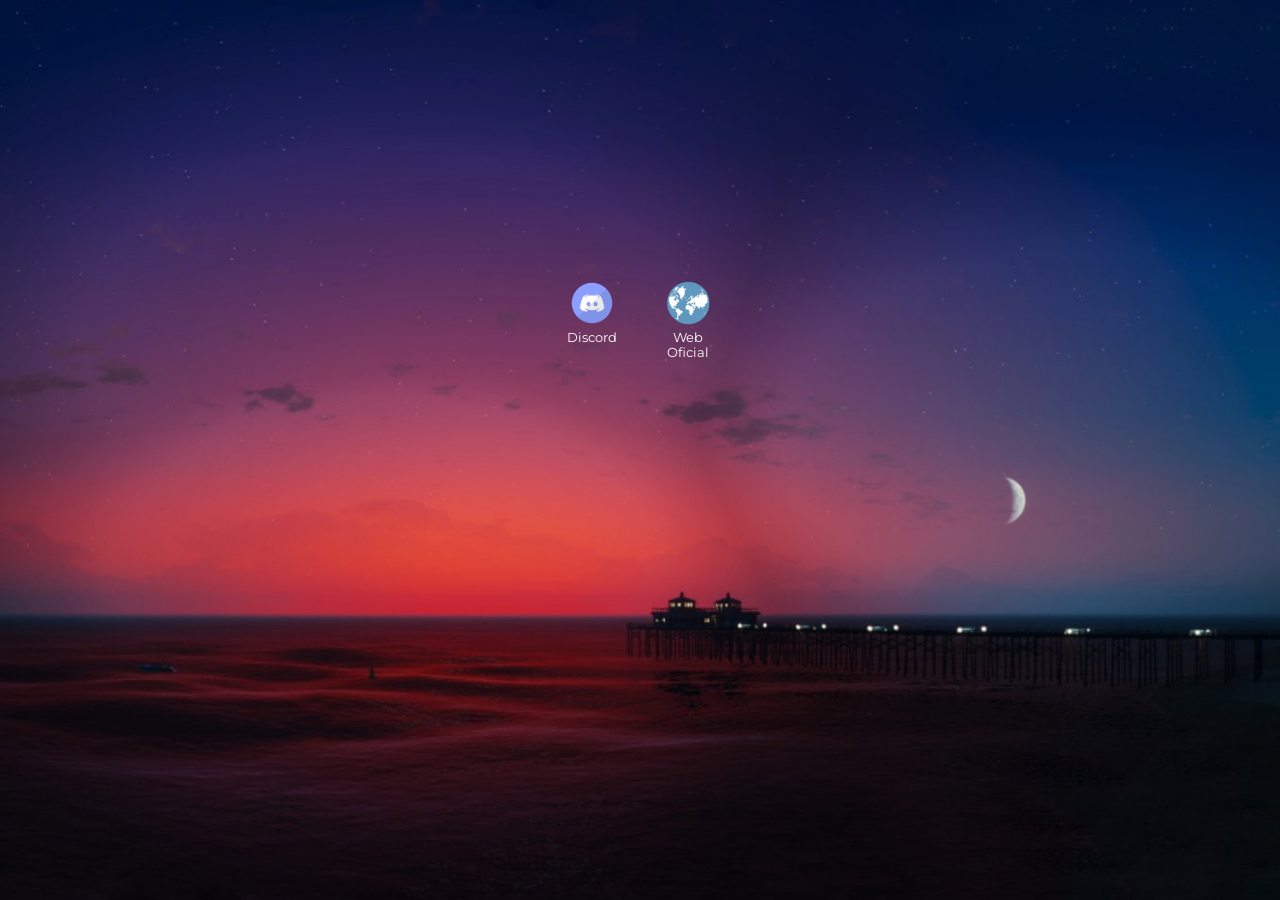
==== commit dcfc0de4: "Add files via upload" ====
--- a/jona.com/index.html
+++ b/jona.com/index.html
@@ -1,595 +1,61 @@
-<!DOCTYPE html>
-<html lang="en">
-  
-<!-- Mirrored from spainrp.es/ by HTTrack Website Copier/3.x [XR&CO'2014], Sun, 05 Jul 2020 12:28:22 GMT -->
+<html>
+    
+<!-- Mirrored from forasterosrp.com/ by HTTrack Website Copier/3.x [XR&CO'2014], Sun, 05 Jul 2020 12:25:58 GMT -->
 <head>
-    <!-- Required meta tags -->
-    <meta charset="utf-8">
-    <meta name="viewport" content="width=device-width, initial-scale=1, shrink-to-fit=no">
-	<script data-ad-client="ca-pub-5968406071249160" async src="../pagead2.googlesyndication.com/pagead/js/f.txt"></script>
-    <title>Pagina Oficial Jonathan111</title>
+        <meta charset="utf-8">
+        <meta name="description" content="Página web oficial del servidor de roleplay de habla hispana ForasterosRP">
+        <meta name="viewport" content="width=device-width, initial-scale=1.0">
 
-    <!-- Bootstrap CSS -->
-    <link rel="stylesheet" type="text/css" href="css/bootstrap.min.css" >
-    <!-- Font -->
-    <link rel="stylesheet" type="text/css" href="css/font-awesome.min.css">
-    <!-- Slicknav -->
-    <link rel="stylesheet" type="text/css" href="css/slicknav.css">
-    <!-- Owl carousel -->
-    <link rel="stylesheet" type="text/css" href="css/owl.carousel.css">
-    <link rel="stylesheet" type="text/css" href="css/owl.theme.css">
-    <!-- Animate -->
-    <link rel="stylesheet" type="text/css" href="css/animate.css">
-    <!-- Main Style -->
-    <link rel="stylesheet" type="text/css" href="css/main.css">
-    <!-- Extras Style -->
-    <link rel="stylesheet" type="text/css" href="css/extras.css">
-    <!-- Responsive Style -->
-    <link rel="stylesheet" type="text/css" href="css/responsive.css">
+        <title>Pagina Oficial Jonathan111 Informacion</title>
 
-    <style>
+        <link href="https://fonts.googleapis.com/css?family=Montserrat:500" rel="stylesheet">
+        <link rel="stylesheet" type="text/css" href="src/css/style.css">
+        
+        <script src="../kit.fontawesome.com/9f19093a36.js" crossorigin="anonymous"></script>
+    </head>
 
-/* Style the tab */
-.tab {
-  overflow: hidden;
-  border: 1px solid #ccc;
-  background-color: #f1f1f1;
-}
+    <body>
+        <div id="container">
+            <div id="centered">
+               <h3></h3>
+                <p id="scroller"></p>
+                <div id="weblinks">
+                    <div class="weblink">
+                        <a style="text-decoration:none;" href="https://discord.gg/3ZB9VND">
+                            <img src="src/img/discord.png"
+                                height="44px" width="44px">
+                            <p>Discord</p>
+                        </a>
+                    </div>
 
-/* Style the buttons inside the tab */
-.tab button {
-  background-color: inherit;
-  float: left;
-  border: none;
-  outline: none;
-  cursor: pointer;
-  padding: 14px 4%;
-  transition: 0.3s;
-  font-size: 17px;
-}
+                    <div class="weblink">
+                        <a style="text-decoration:none;" href="https://jonathan111-serg.github.io/web/jona.com/index-2.html">
+                            <img src="src/img/web.png" height="44px" width="44px">
+                            <p>Web Oficial</p>
+                        </a>
+                    </div>
+                        </a>
+                    </div>
+                </div>
+            </div>
+        </div>
+    </body>
 
-/* Change background color of buttons on hover */
-.tab button:hover {
-  background-color: #ddd;
-}
-
-/* Create an active/current tablink class */
-.tab button.active {
-  background-color: #ccc;
-}
-
-/* Style the tab content */
-.tabcontent {
-  display: none;
-  padding: 6px 12px;
-  border: 1px solid #ccc;
-  border-top: none;
-}
+<!-- Mirrored from forasterosrp.com/ by HTTrack Website Copier/3.x [XR&CO'2014], Sun, 05 Jul 2020 12:26:01 GMT -->
+</html>
 
 
-</style>
-<link rel="icon" type="image/png" href="img/favicon.png" />
-  </head>
-  <body>
 
-    <!-- Header Area wrapper Starts -->
-    <header id="header-wrap">
-      <!-- Navbar Start -->
-      <nav class="navbar navbar-expand-lg fixed-top scrolling-navbar indigo">
-        <div class="container">
-          <!-- Brand and toggle get grouped for better mobile display -->
-          <div class="navbar-header">
-            <button class="navbar-toggler" type="button" data-toggle="collapse" data-target="#main-navbar" aria-controls="main-navbar" aria-expanded="false" aria-label="Toggle navigation">
-              <span class="navbar-toggler-icon"></span>
-              <span class="icon-menu"></span>
-              <span class="icon-menu"></span>
-              <span class="icon-menu"></span>
-            </button>
-            <a href="index-2.html" class="navbar-brand"><img src="img/SantaLife.png" alt=""></a>
-          </div>
-          <div class="collapse navbar-collapse" id="main-navbar">
-            <ul class="navbar-nav mr-auto w-100 justify-content-end clearfix">
-              <li class="nav-item active">
-                <a class="nav-link" href="#inicio">
-                  Inicio
-                </a>
-              </li>
-              <li class="nav-item">
-                <a class="nav-link" href="#informacion">
-                  Información
-                </a>
-              </li>
-              <li class="nav-item">
-                <a class="nav-link" href="#servidores">
-                  Twitch y Youtube
-                </a>
-              <!-- Historia
-              <li class="nav-item">
-                <a class="nav-link" href="#team">
-                  Historia
-                </a>
-              </li>
-              -->
-              <li class="nav-item">
-                <a class="nav-link" href="#ofertas">
-                  Donaciones
-                </a>
-              </li>
-              <li class="nav-item">
-                <a class="nav-link" href="https://discord.gg/3ZB9VND">
-                  Discord
-                </a>
-              </li>
-            </ul>
-          </div>
-        </div>
+<script src="../cdn.jsdelivr.net/npm/typeit%406.1.1/dist/typeit.min.js"></script>
+<script>
+    var totalStrings = ["Comunidad de Roleplay", "Entra en discord y únete a nosotros", "Disfruta de una experiencia inigualable", "Servidor de habla hispana"];
+    var typeIt = new TypeIt("#scroller", { speed: 70, loop: true, waitUntilVisible: true });
 
-        <!-- Mobile Menu Start -->
-        <ul class="mobile-menu navbar-nav">
-          <li>
-            <a class="page-scroll" href="#inicio">
-              Inicio
-            </a>
-          </li>
-          <li>
-            <a class="page-scroll" href="#informacion">
-              Información
-            </a>
-          </li>
-          <li>
-            <a class="page-scroll" href="#servidores">
-              Servidores
-            </a>
-          </li>
-          <li>
-            <a class="page-scroll" href="#whitelist">
-              Whitelist
-            </a>
-          </li>
-          <li>
-            <a class="page-scroll" href="#normativas">
-              Normativas
-            </a>
-          </li>
-          <!-- Historia
-          <li>
-            <a class="page-scroll" href="#historia">
-              Historia
-            </a>
-          </li>
-        -->
-          <li>
-            <a class="page-scroll" href="#ofertas">
-              Ofertas
-            </a>
-          </li>
-          <li class="nav-item">
-            <a class="nav-link" href="https://discord.gg/ZQGmHdn">
-              Discord
-            </a>
-          </li>
-          <li class="nav-item">
-            <a class="nav-link" href="https://foro.spainrp.es/">
-              Foro
-            </a>
-          </li>
-        </ul>
-        <!-- Mobile Menu End -->
+    totalStrings.forEach(function (str) {
+        typeIt.type(str);
+        typeIt.pause(1300);
+        typeIt.delete(str.length);
+    })
 
-      </nav>
-      <!-- Navbar End -->
-
-      <!-- Apertura del slider -->
-      <div id="inicio">
-        <div class="full-width">
-          <!-- light slider -->
-          <div id="light-slider" class="carousel slide">
-            <div id="carousel-area">
-              <div id="carousel-slider" class="carousel slide" data-ride="carousel">
-                <ol class="carousel-indicators">
-                  <li data-target="#carousel-slider" data-slide-to="0" class="active"></li>
-                  <li data-target="#carousel-slider" data-slide-to="1"></li>
-                </ol>
-                <div class="carousel-inner" role="listbox">
-                  <div class="carousel-item active">
-                    <img src="img/slider/bg-1.jpg" alt="">
-                    <div class="carousel-caption">
-                      <h3 class="slide-title animated fadeInDown"><span>Bienvenido a</span> La Pagina Oficial De Jonathan111</h3>
-                      <h5 class="slide-text animated fadeIn"></h5>
-                    </div>
-                  </div>
-                  <div class="carousel-item">
-                    <img src="img/slider/bg-2.jpg" alt="">
-                    <div class="carousel-caption">
-                      <h3 class="slide-title animated fadeInDown"><span></span></h3>
-                      <h5 class="slide-text animated fadeIn"></h5>
-                    </div>
-                  </div>
-                </div>
-                <a class="carousel-control-prev" href="#carousel-slider" role="button" data-slide="prev">
-                  <i class="fa fa-chevron-left"></i>
-                </a>
-                <a class="carousel-control-next" href="#carousel-slider" role="button" data-slide="next">
-                  <i class="fa fa-chevron-right"></i>
-                </a>
-              </div>
-            </div>
-          </div>
-        </div>
-      </div>
-    </header>
-    <!-- Header Area wrapper End -->
-<!-- streams
-  <div id=streams>
-    <marquee width="100%"  scrolldelay="100" scrollamount="5" direction="left" loop="infinite"><a href="#" class="twitch-widget" id="twitch-widget" target="_blank"></a></marquee>
-  </div>
--->
-    <!-- About Section Start -->
-    <div id="informacion" class="section-padding">
-      <div class="container">
-        <div class="row">
-          <div class="col-md-12">
-            <h2 class="section-title wow fadeInDown animated" data-wow-delay="0.3s">¿Quien Es Jonathan111?</h2>
-          </div>
-          <div class="col-lg-3 col-md-6 col-xs-12">
-            <div class="about block text-center">
-              <img src="img/about/img2.png" alt="">
-              <h5><a href="#informacion">Streamer</a></h5>
-              <p>Puedes Disfrutar de su contenido que hace en <a href="https://www.twitch.tv/jonathan111jaja">Twitch</a>.</p>
-            </div>
-          </div>
-          <div class="col-lg-3 col-md-6 col-xs-12">
-            <div class="about block text-center">
-              <img src="img/about/img1.png" alt="">
-              <h5><a href="#informacion">Moderadores</a></h5>
-              <p><a href="cdn-cgi/l/email-protection.html"></a>Se buscan moderadores para el Canal de twitch Uniros al discord para poder ser moderadores y haceros las pruebas <a href="https://discord.gg/3ZB9VND">Discord</a>.</p>
-            </div>
-          </div>
-          <div class="col-md-12">
-              <h2 class="section-title wow fadeInDown animated" data-wow-delay="0.3s">Como Puedes jugar con el!</h2>
-            <p>
-              <center><h4>Entra a su Discord</h4></center>
-Para poder jugar con el podeis contactarle por <a href="https://discord.gg/ZQGmHdn">Discord</a> para poder jugar con el o para hablar con mas personas dentro del Discord <br><br>
-
-            </p>
-          </div>
-
-        </div>
-      </div>
-    </div>
-    <!-- About Section End -->
-
-    <!-- Seccion servidores -->
-    <section id="servidores" class="section-padding">
-      <div class="container">
-        <div class="row">
-          <div class="col-md-12">
-            <h2 class="section-title wow fadeInDown animated" data-wow-delay="0.3s">Twitch y Youtube</h2>
-          </div>
-        </div>
-        <div class="row">
-          <p class="sup-description">Normalemente Jonathan111 suele stremear en <a href="https://www.twitch.tv/jonathan111jaja">Twitch</a> y subir video en <a href="https://www.youtube.com/channel/UC0vOVcMnlzvYtVrs_FA3jAQ?view_as=subscriber">Youtube</a> Podeis apoyarlo Suscribiendose en Youtube y siguiendolo en Twitch.</p>
-          <div style="height:70px">
-          </div>
-        <div style="text-align:right; width:50%">
-
-      </div>
-
-      <!-- Servidor 1 end -->
-      <!-- **********************************************************************************************************************************************************************-->
-      <!-- Servidor 2 Start -->
-      <!-- <div style="height:70px">
-      </div>
-      <div>
-      <a href="https://www.trackyserver.com/server/esp-spainrp-2-whitelist-64-slots-onesync-ready-mafias-policia-y-ems-scripts-personalizados-venta-de-coches-a-otros-jugadores-administradores-247-drog-281756" target="_blank"><img alt="[ESP] SpainRP 2# | WHITELIST | 🔥64 Slots🔥 | OneSync Ready | 🔪MAFIAS | 🚓POLICIA Y EMS🚑 | SCRIPTS PERSONALIZADOS | VENTA DE COCHES A OTROS JUGADORES | 💂ADMINISTRADORES 247 💂| DROGAS OCULTAS | BETA v3.0 | (SERVIDOR POPULAR) FiveM server" src="https://www.trackyserver.com/banner/281756/town/FFFFFF/FFFFFF" width="300px" height="auto" /></a>
-    </div>
-    <div style="text-align:right; width:50%">
-    <a href="https://servers.fivem.net/servers/detail/164.132.116.101:30121" class="btn btn-lg btn-common animated fadeInUp">Conectar al servidor</a>
-
-  </div> -->
-  <!-- Servidor 2 end -->
-  <!-- **********************************************************************************************************************************************************************-->
-    <!-- Servidor 3 Start
-    <div style="height:70px">
-    </div>
-    <div>
-      <a href="https://www.trackyserver.com/server/pl-in2rp-pl-wyspa-dev-whitelist-in2rp-plwl-211309" target="_blank"><img alt="[ESP] SpainRP 3# | WHITELIST | 🔥64 Slots🔥 | OneSync Ready | 🔪MAFIAS | 🚓POLICIA Y EMS🚑 | SCRIPTS PERSONALIZADOS | VENTA DE COCHES A OTROS JUGADORES | 💂ADMINISTRADORES 247 💂| DROGAS OCULTAS | BETA v3.0 | (SERVIDOR POPULAR) FiveM server" src="https://www.trackyserver.com/banner/211309/town/FFFFFF/FFFFFF" width="300" height="auto" /></a>
-  </div>
-  <div style="text-align:right; width:50%">
-  <a href="https://servers.fivem.net/servers/detail/164.132.116.101:30123" class="btn btn-lg btn-common animated fadeInUp">Conectar al servidor</a>
-
-</div>
- Servidor 3 end -->
-<!-- **********************************************************************************************************************************************************************-->
-
-      </div>
-      </div>
-    </section>
-    <!-- Fin seccion servidores -->
-
-      <!-- Container Ends -->
-</section>
-    <section id="ofertas" class="section-padding">
-      <div class="container">
-        <div class="row">
-          <div class="col-md-12">
-            <h2 class="section-title wow fadeInDown animated" data-wow-delay="0.3s">Donaciones</h2>
-            <a href="https://streamelements.com/jonathan111jaja/tip"><img src="img/about/Paypal.png" border="1"/></a>
-          </div>
-        </div>
-        <!-- <div class="row">
-          <div class="col-lg-4 col-md-6 col-xs-12">
-            <div class="pricing-table-item">
-
-              <div class="plan-price">
-                <div class="price-value">5€</div>
-                <div class="interval"></div>
-              </div>
-              <div class="plan-list">
-                <ul>
-                  <li><i class="fa fa-check"></i>1 Coche de la categoria donador</li>
-                  <li><i class="fa fa-check"></i>25.000€</li>
-                </ul>
-              </div>
-              <div class="plan-signup">
-                <a href="https://www.paypal.com/pools/c/8dT68Tszaf" class="btn btn-common">Donar</a>
-              </div>
-            </div>
-          </div>
-
-          <div class="col-lg-4 col-md-6 col-xs-12">
-            <div class="pricing-table-item table">
-
-              <div class="plan-price">
-                <div class="price-value">10€ </div>
-              </div>
-              <div class="plan-list">
-                <ul>
-                  <li><i class="fa fa-check"></i>Cola prioritaria</li>
-                  <li><i class="fa fa-check"></i>2 Coches de la categoria donador</li>
-                  <li><i class="fa fa-check"></i>50.000€</li>
-                </ul>
-              </div>
-              <div class="plan-signup">
-                <a href="https://www.paypal.com/pools/c/8dT68Tszaf" class="btn btn-common">Donar</a>
-              </div>
-            </div>
-          </div>
-          <div class="col-lg-4 col-md-6 col-xs-12">
-            <div class="pricing-table-item">
-              <div class="plan-price">
-                <div class="price-value">15€</div>
-                <div class="interval"></div>
-              </div>
-              <div class="plan-list">
-                <ul>
-                  <li><i class="fa fa-check"></i>Cola prioritaria (1 mes)</li>
-                  <li><i class="fa fa-check"></i>3 Coches de la categoria donador</li>
-                  <li><i class="fa fa-check"></i>150.000€</li>
-                </ul>
-              </div>
-              <div class="plan-signup">
-                <a href="https://www.paypal.com/pools/c/8dT68Tszaf" class="btn btn-common">Donar</a>
-              </div>
-            </div>
-          </div>
-          <div>
-
-            <div class="row">
-
-
-              <div class="col-lg-4 col-md-6 col-xs-12">
-                <div class="pricing-table-item">
-                  <div class="plan-name">
-                  <div class="plan-price">
-                    <div class="price-value">20€ </div>
-                  </div>
-                  <div class="plan-list">
-                    <ul>
-                      <li><i class="fa fa-check"></i>Cola prioritaria(2 meses)</li>
-                      <li><i class="fa fa-check"></i>3 Coches de la categoria donador</li>
-                      <li><i class="fa fa-check"></i>200.000€</li>
-                    </ul>
-                  </div>
-                  <div class="plan-signup">
-                    <a href="https://www.paypal.com/pools/c/8dT68Tszaf" class="btn btn-common">Donar</a>
-                  </div>
-                </div>
-              </div>
-              </div>
-
-              <div class="col-lg-4 col-md-6 col-xs-12">
-                <div class="pricing-table-item">
-                  <div class="plan-price">
-                    <div class="price-value">25€ </div>
-                    <div class="interval"></div>
-                  </div>
-                  <div class="plan-list">
-                    <ul>
-                      <li><i class="fa fa-check"></i>Cola prioritaria(2 meses)</li>
-                      <li><i class="fa fa-check"></i>4 Coches de la categoria donador</li>
-                      <li><i class="fa fa-check"></i>250.000€</li>
-                    </ul>
-                  </div>
-                  <div class="plan-signup">
-                    <a href="https://www.paypal.com/pools/c/8dT68Tszaf" class="btn btn-common">Donar</a>
-                  </div>
-                </div>
-              </div>
-              <div class="col-lg-4 col-md-6 col-xs-12">
-                <div class="pricing-table-item">
-                  <div class="plan-price">
-                    <div class="price-value">50€ </div>
-                    <div class="interval"></div>
-                  </div>
-                  <div class="plan-list">
-                    <ul>
-                      <li><i class="fa fa-check"></i>Cola prioritaria(5 meses)</li>
-                      <li><i class="fa fa-check"></i>5 Coches de la categoria donador</li>
-                      <li><i class="fa fa-check"></i>1 Coches Exclusivos</li>
-                      <li><i class="fa fa-check"></i>350.000€</li>
-                    </ul>
-                  </div>
-                  <div class="plan-signup">
-                    <a href="https://www.paypal.com/pools/c/8dT68Tszaf" class="btn btn-common">Donar</a>
-                  </div>
-                </div>
-              </div>
-              <div class="col-lg-4 col-md-6 col-xs-12">
-                <div class="pricing-table-item">
-                  <div class="plan-price">
-                    <div class="price-value">70€ </div>
-                    <div class="interval"></div>
-                  </div>
-                  <div class="plan-list">
-                    <ul>
-                      <li><i class="fa fa-check"></i>Cola prioritaria</li>
-                      <li><i class="fa fa-check"></i>Local del juego</li>
-                      <li><i class="fa fa-check"></i>2 Coches Donador</li>
-                      <li><i class="fa fa-check"></i>500.000€</li>
-                    </ul>
-                  </div>
-                  <div class="plan-signup">
-                    <a href="https://www.paypal.com/pools/c/8dT68Tszaf" class="btn btn-common">Donar</a>
-                  </div>
-                </div>
-              </div>
-              <div class="col-lg-4 col-md-6 col-xs-12">
-                <div class="pricing-table-item">
-                  <div class="plan-price">
-                    <div class="price-value">100€ </div>
-                    <div class="interval"></div>
-                  </div>
-                  <div class="plan-list">
-                    <ul>
-                      <li><i class="fa fa-check"></i>Cola prioritaria</li>
-                      <li><i class="fa fa-check"></i>5 Coches de la categoria donador</li>
-                      <li><i class="fa fa-check"></i>2 Coches exclusivos</li>
-                      <li><i class="fa fa-check"></i>Mapeado propio (Para casa o banda)</li>
-                      <li><i class="fa fa-check"></i>500.000€</li>
-                    </ul>
-                  </div>
-                  <div class="plan-signup">
-                    <a href="https://www.paypal.com/pools/c/8dT68Tszaf" class="btn btn-common">Donar</a>
-                  </div>
-                </div>
-              </div>
- -->
-
-
-          </div>
-          </div>
-        </div>
-
-    </section>
-    <!-- Pricing Table Section End -->
-
-          <div class="col-lg-4 col-md-6 col-xs-12">
-            <h4 class="contact-info-title text-left">Informacion de contacto</h4>
-            <div class="contact-info">
-              <a href="index.html"><i class="lni-tab icons cyan-color contact-info-icon"></i>www.santalife.es</a>
-              <a href="https://discord.gg/3ZB9VND"><i class="lni-tab icons cyan-color contact-info-icon"></i>Discord</a>
-              <ul class="social-links">
-                <li>
-                  <a href="_" class="fa fa-twitter"></a>
-                </li>
-                <li>
-                  <a href="" class="fa fa-instagram"></a>
-                </li>
-              </ul>
-            </div>
-          </div>
-        </div>
-      </div>
-    </section>
-    <!-- Contact Form Section End -->
-
-	  <!-- Footer Section -->
-    <footer class="footer">
-      <!-- Container Starts -->
-      <div class="container">
-        <!-- Row Starts -->
-        <div class="row section">
-          <!-- Footer Widget Starts -->
-          <div class="footer-widget col-lg-3 col-md-6 col-xs-12 wow fadeIn">
-            <h3 class="small-title">
-
-          <!-- Footer Widget Starts -->
-          <div class="footer-widget col-lg-3 col-md-6 col-xs-12 wow fadeIn" data-wow-delay=".2s">
-            <h3 class="small-title">
-              Información de contacto
-            </h3>
-            <p><a href="https://discord.gg/3ZB9VND">discord</a> <br>
-          </div>
-          <!-- Footer Widget Ends -->
-          <!-- Footer Widget Ends -->
-        </div>
-        <!-- Row Ends -->
-      </div>
-      <!-- Container Ends -->
-
-      <!-- Copyright -->
-      <div id="copyright">
-        <div class="container">
-          <div class="row">
-            <div class="col-lg-6 col-md-6 col-xs-12">
-              <p class="copyright-text">Todos los derechos reservados a <a href="index.html">Jonathan111</a> © 2020/21
-              </p>
-            </div>
-          </div>
-        </div>
-      </div>
-      <!-- Copyright  End-->
-
-    </footer>
-    <!-- Footer Section End-->
-
-    <!-- Go to Top Link -->
-    <a href="#" class="back-to-top">
-      <i class="fa fa-arrow-up"></i>
-    </a>
-
-    <!-- Preloader -->
-    <div id="preloader">
-      <div class="loader" id="loader-1"></div>
-    </div>
-    <!-- End Preloader -->
-
-    <!-- jQuery first, then Popper.js, then Bootstrap JS -->
-    <script data-cfasync="false" src="cdn-cgi/scripts/5c5dd728/cloudflare-static/email-decode.min.js"></script><script src="js/jquery-min.js"></script>
-    <script src="js/popper.min.js"></script>
-    <script src="js/bootstrap.min.js"></script>
-    <script src="js/owl.carousel.min.js"></script>
-    <script src="js/jquery.mixitup.js"></script>
-    <script src="js/jquery.countTo.js"></script>
-    <script src="js/jquery.nav.js"></script>
-    <script src="js/scrolling-nav.js"></script>
-    <script src="js/jquery.easing.min.js"></script>
-    <script src="js/jquery.slicknav.js"></script>
-    <script src="js/form-validator.min.js"></script>
-    <script src="js/contact-form-script.js"></script>
-    <script src="js/main.js"></script>
-<!--- tab --->
-    <script>
-function openCity(evt, cityName) {
-  var i, tabcontent, tablinks;
-  tabcontent = document.getElementsByClassName("tabcontent");
-  for (i = 0; i < tabcontent.length; i++) {
-    tabcontent[i].style.display = "none";
-  }
-  tablinks = document.getElementsByClassName("tablinks");
-  for (i = 0; i < tablinks.length; i++) {
-    tablinks[i].className = tablinks[i].className.replace(" active", "");
-  }
-  document.getElementById(cityName).style.display = "block";
-  evt.currentTarget.className += " active";
-}
-
-</script>
-
-
-  </body>
-
-
-<!-- Mirrored from spainrp.es/ by HTTrack Website Copier/3.x [XR&CO'2014], Sun, 05 Jul 2020 12:28:30 GMT -->
-</html>
+    typeIt.go();
+</script>
--- a/jona.com/src/css/style.css
+++ b/jona.com/src/css/style.css
@@ -0,0 +1,121 @@
+html {
+  background: url('../img/bg.jpg');
+  background-repeat: no-repeat;
+  background-size: cover;
+}
+
+p, h3 {
+    font-family: 'Montserrat', sans-serif;
+    color: white;
+}
+
+
+#container {
+    width: 70%;
+    height: 100%;
+    margin: auto;
+
+    display: flex;
+    align-items: center;
+    justify-content: center;
+}
+
+#centered {
+    width: 100%;
+    height: 50%;
+}
+
+#centered h3 {
+    margin: auto;
+    margin-top: 5%;
+    text-align: center;
+
+    font-size: 4em;
+    width: 100%;
+}
+
+
+
+#weblinks {
+    max-width: 30em;
+    height: 15%;
+
+    margin: auto;
+    margin-top: 3em;
+
+    display: flex;
+    justify-content: center;
+}
+
+
+.weblink {
+    width: 72px;
+    height: 72px;
+    
+    margin-left: 12px;
+    margin-right: 12px;
+}
+
+.weblink img {
+    display: block;
+    width: 44px;
+
+    margin: auto;
+    margin-top: 4px;
+    margin-bottom: 2px;
+}
+
+.weblink p {
+    font-size: 0.8em !important;
+    text-align: center !important;
+}
+
+
+@media only screen and (max-width: 600px) {
+
+    .weblink {
+        width: 40%;
+        margin-left: 10px;
+        margin-right: 10px;
+    }
+
+    .weblink img {
+        display: block;
+
+        width: 34px;
+        height: 34px;
+    
+        margin: auto;
+        margin-top: 4px;
+        margin-bottom: 2px;
+    }
+
+    .weblink p {
+        font-size: 0.6em !important;
+        text-align: center !important;
+    }
+    
+}
+
+
+
+#centered p {
+    margin: auto;
+    text-align: center;
+
+    margin-top: 5px;
+    font-size: 2rem;
+}
+
+@media only screen and (max-width: 600px) {
+    #centered p {
+        margin: auto;
+        margin-top: 5%;
+        text-align: center;
+    
+        font-size: 1.5rem;
+    }
+}
+
+
+
